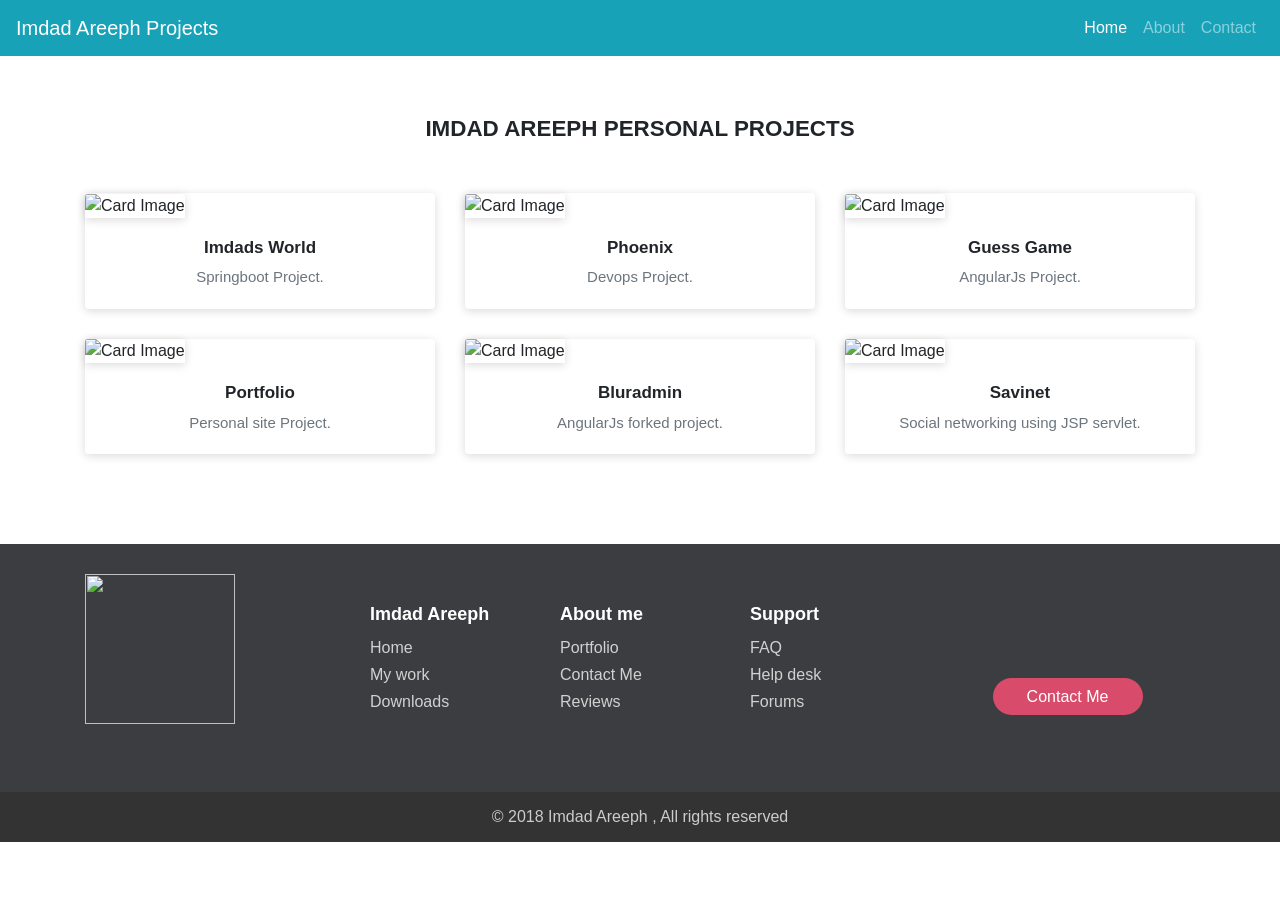
==== index.html @ 91db256e "analytics" ====
<!DOCTYPE html>
<html>
<head>
	<!-- Global site tag (gtag.js) - Google Analytics -->
<script async src="https://www.googletagmanager.com/gtag/js?id=UA-118280263-1"></script>
<script>
  window.dataLayer = window.dataLayer || [];
  function gtag(){dataLayer.push(arguments);}
  gtag('js', new Date());

  gtag('config', 'UA-118280263-1');
</script>

	<meta charset="utf-8">
    <meta http-equiv="X-UA-Compatible" content="IE=edge">
    <meta name="viewport" content="width=device-width, initial-scale=1">
    <title>Imdad's Projects</title>
	<link rel="stylesheet" href="https://stackpath.bootstrapcdn.com/bootstrap/4.1.0/css/bootstrap.min.css">
	<link rel="stylesheet" href="css/baguetteBox.min.css" />

		<link rel="stylesheet" href="css/projects.css">
		<link rel="stylesheet" href="css/Footer-with-button-logo.css">

</head>
<body>
	<nav class="navbar navbar-expand-lg bg-info navbar-dark">
	  <button class="navbar-toggler" type="button" data-toggle="collapse" data-target="#navbarTogglerDemo03" aria-controls="navbarTogglerDemo03" aria-expanded="false" aria-label="Toggle navigation">
	    <span class="navbar-toggler-icon"></span>
	  </button>
	  <a class="navbar-brand" href="#">Imdad Areeph Projects</a>

		<div class="navbar-collapse collapse" id="navbarTogglerDemo03" style="">
	    <ul class="navbar-nav mr-auto mt-2 mt-lg-0">
	      <li class="nav-item active">
	      </li>
	    </ul>
	    <form class="form-inline my-2 my-lg-0">
	    <ul class="navbar-nav mr-auto mt-2 mt-lg-0">
	      <li class="nav-item active">
	        <a class="nav-link" href="/">Home <span class="sr-only">(current)</span></a>
	      </li>
	      <li class="nav-item">
	        <a class="nav-link" href="http://www.imdadareeph.com/#about">About</a>
	      </li>
	      <li class="nav-item">
	        <a class="nav-link" href="http://www.imdadareeph.com//#contact">Contact</a>
	      </li>
	    </ul></form>
	  </div>
	</nav>
	<!--NAVBAR-END-->
   <section class="gallery-block cards-gallery">
	    <div class="container">
	        <div class="heading">
	          <h2>Imdad Areeph Personal Projects</h2>
	        </div>
	        <div class="row">
	            <div class="col-md-6 col-lg-4">
	                <div class="card border-0 transform-on-hover">
	                	<a class="lightbox" href="http://www.imdadareeph.com/images/project-1.jpg">
	                		<img src="http://www.imdadareeph.com/images/project-1.jpg" alt="Card Image" class="card-img-top">
	                	</a>
	                    <div class="card-body">
	                        <h6><a href="#">Imdads World</a></h6>
	                        <p class="text-muted card-text">Springboot Project.</p>
	                    </div>
	                </div>
	            </div>
	            <div class="col-md-6 col-lg-4">
	                <div class="card border-0 transform-on-hover">
						<a class="lightbox" href="http://www.imdadareeph.com/images/project-2.jpg">
		                	<img src="http://www.imdadareeph.com/images/project-2.jpg" alt="Card Image" class="card-img-top">
		                </a>
	                    <div class="card-body">
	                        <h6><a href="#">Phoenix</a></h6>
	                        <p class="text-muted card-text">Devops Project.</p>
	                    </div>
	                </div>
	            </div>
	            <div class="col-md-6 col-lg-4">
	                <div class="card border-0 transform-on-hover">
	                	<a class="lightbox" href="http://www.imdadareeph.com/images/project-3.jpg">
	                		<img src="http://www.imdadareeph.com/images/project-3.jpg" alt="Card Image" class="card-img-top">
	                	</a>
	                    <div class="card-body">
	                        <h6><a href="#">Guess Game</a></h6>
	                        <p class="text-muted card-text">AngularJs Project.</p>
	                    </div>
	                </div>
	            </div>
	            <div class="col-md-6 col-lg-4">
	                <div class="card border-0 transform-on-hover">
	                	<a class="lightbox" href="http://www.imdadareeph.com/images/project-4.jpg">
	                		<img src="http://www.imdadareeph.com/images/project-4.jpg" alt="Card Image" class="card-img-top">
	                	</a>
	                    <div class="card-body">
	                        <h6><a href="#">Portfolio</a></h6>
	                        <p class="text-muted card-text">Personal site Project.</p>
	                    </div>
	                </div>
	            </div>
	            <div class="col-md-6 col-lg-4">
	                <div class="card border-0 transform-on-hover">
	                	<a class="lightbox" href="http://www.imdadareeph.com/images/graphic-design-1.jpg">
	                		<img src="http://www.imdadareeph.com/images/graphic-design-1.jpg" alt="Card Image" class="card-img-top">
	                	</a>
	                    <div class="card-body">
	                        <h6><a href="#">Bluradmin</a></h6>
	                        <p class="text-muted card-text">AngularJs forked project.</p>
	                    </div>
	                </div>
	            </div>
	            <div class="col-md-6 col-lg-4">
	                <div class="card border-0 transform-on-hover">
	                	<a class="lightbox" href="http://www.imdadareeph.com/images/graphic-design-2.jpg">
	                		<img src="http://www.imdadareeph.com/images/graphic-design-2.jpg" alt="Card Image" class="card-img-top">
	                	</a>
	                    <div class="card-body">
	                        <h6><a href="#">Savinet</a></h6>
	                        <p class="text-muted card-text">Social networking using JSP servlet.</p>
	                    </div>
	                </div>
	            </div>
	        </div>
	    </div>
    </section>
		<footer id="myFooter">
		    <div class="container">
		        <div class="row">
		            <div class="col-sm-3">
		                <h2 class="logo"><a href="/"> <img src="http://i66.tinypic.com/x6mp6p.jpg" width="150px" height="150px"></img> </a></h2>
		            </div>
		            <div class="col-sm-2">
		                <h5>Imdad Areeph</h5>
		                <ul>
		                    <li><a href="/">Home</a></li>
		                    <li><a href="#">My work</a></li>
		                    <li><a href="#">Downloads</a></li>
		                </ul>
		            </div>
		            <div class="col-sm-2">
		                <h5>About me</h5>
		                <ul>
		                    <li><a href="#">Portfolio</a></li>
		                    <li><a href="#">Contact Me</a></li>
		                    <li><a href="#">Reviews</a></li>
		                </ul>
		            </div>
		            <div class="col-sm-2">
		                <h5>Support</h5>
		                <ul>
		                    <li><a href="#">FAQ</a></li>
		                    <li><a href="#">Help desk</a></li>
		                    <li><a href="#">Forums</a></li>
		                </ul>
		            </div>
		            <div class="col-sm-3">
		                <div class="social-networks">
		                    <a href="https://twitter.com/imdadareeph" class="twitter"><i class="fa fa-twitter"></i></a>
		                    <a href="https://www.facebook.com/imdadareeph" class="facebook"><i class="fa fa-facebook"></i></a>
		                    <a href="https://github.com/imdadareeph" class="google"><i class="fa fa-github"></i></a>
		                </div>
		                <button type="button" class="btn btn-default">Contact Me</button>
		            </div>
		        </div>
		    </div>
		    <div class="footer-copyright">
		        <p>© 2018 Imdad Areeph , All rights reserved </p>
		    </div>
		</footer>
    <script src="js/baguetteBox.min.js"></script>
		<script src="https://code.jquery.com/jquery-3.3.1.slim.min.js"></script>
    <script src="https://cdnjs.cloudflare.com/ajax/libs/popper.js/1.14.0/umd/popper.min.js" ></script>
    <script src="https://stackpath.bootstrapcdn.com/bootstrap/4.1.0/js/bootstrap.min.js"></script>
		<script>
        baguetteBox.run('.cards-gallery', { animation: 'slideIn'});
    </script>
</body>
</html>
---- css/baguetteBox.min.css ----
/*!
 * baguetteBox.js
 * @author  feimosi
 * @version 1.10.0
 * @url https://github.com/feimosi/baguetteBox.js
 */#baguetteBox-overlay{display:none;opacity:0;position:fixed;overflow:hidden;top:0;left:0;width:100%;height:100%;z-index:1000000;background-color:#222;background-color:rgba(0,0,0,.8);-webkit-transition:opacity .5s ease;transition:opacity .5s ease}#baguetteBox-overlay.visible{opacity:1}#baguetteBox-overlay .full-image{display:inline-block;position:relative;width:100%;height:100%;text-align:center}#baguetteBox-overlay .full-image figure{display:inline;margin:0;height:100%}#baguetteBox-overlay .full-image img{display:inline-block;width:auto;height:auto;max-height:100%;max-width:100%;vertical-align:middle;-webkit-box-shadow:0 0 8px rgba(0,0,0,.6);-moz-box-shadow:0 0 8px rgba(0,0,0,.6);box-shadow:0 0 8px rgba(0,0,0,.6)}#baguetteBox-overlay .full-image figcaption{display:block;position:absolute;bottom:0;width:100%;text-align:center;line-height:1.8;white-space:normal;color:#ccc;background-color:#000;background-color:rgba(0,0,0,.6);font-family:sans-serif}#baguetteBox-overlay .full-image:before{content:"";display:inline-block;height:50%;width:1px;margin-right:-1px}#baguetteBox-slider{position:absolute;left:0;top:0;height:100%;width:100%;white-space:nowrap;-webkit-transition:left .4s ease,-webkit-transform .4s ease;transition:left .4s ease,-webkit-transform .4s ease;transition:left .4s ease,transform .4s ease;transition:left .4s ease,transform .4s ease,-webkit-transform .4s ease,-moz-transform .4s ease}#baguetteBox-slider.bounce-from-right{-webkit-animation:bounceFromRight .4s ease-out;animation:bounceFromRight .4s ease-out}#baguetteBox-slider.bounce-from-left{-webkit-animation:bounceFromLeft .4s ease-out;animation:bounceFromLeft .4s ease-out}@-webkit-keyframes bounceFromRight{0%,100%{margin-left:0}50%{margin-left:-30px}}@keyframes bounceFromRight{0%,100%{margin-left:0}50%{margin-left:-30px}}@-webkit-keyframes bounceFromLeft{0%,100%{margin-left:0}50%{margin-left:30px}}@keyframes bounceFromLeft{0%,100%{margin-left:0}50%{margin-left:30px}}.baguetteBox-button#next-button,.baguetteBox-button#previous-button{top:50%;top:calc(50% - 30px);width:44px;height:60px}.baguetteBox-button{position:absolute;cursor:pointer;outline:0;padding:0;margin:0;border:0;-moz-border-radius:15%;border-radius:15%;background-color:#323232;background-color:rgba(50,50,50,.5);color:#ddd;font:1.6em sans-serif;-webkit-transition:background-color .4s ease;transition:background-color .4s ease}.baguetteBox-button:focus,.baguetteBox-button:hover{background-color:rgba(50,50,50,.9)}.baguetteBox-button#next-button{right:2%}.baguetteBox-button#previous-button{left:2%}.baguetteBox-button#close-button{top:20px;right:2%;right:calc(2% + 6px);width:30px;height:30px}.baguetteBox-button svg{position:absolute;left:0;top:0}.baguetteBox-spinner{width:40px;height:40px;display:inline-block;position:absolute;top:50%;left:50%;margin-top:-20px;margin-left:-20px}.baguetteBox-double-bounce1,.baguetteBox-double-bounce2{width:100%;height:100%;-moz-border-radius:50%;border-radius:50%;background-color:#fff;opacity:.6;position:absolute;top:0;left:0;-webkit-animation:bounce 2s infinite ease-in-out;animation:bounce 2s infinite ease-in-out}.baguetteBox-double-bounce2{-webkit-animation-delay:-1s;animation-delay:-1s}@-webkit-keyframes bounce{0%,100%{-webkit-transform:scale(0);transform:scale(0)}50%{-webkit-transform:scale(1);transform:scale(1)}}@keyframes bounce{0%,100%{-webkit-transform:scale(0);-moz-transform:scale(0);transform:scale(0)}50%{-webkit-transform:scale(1);-moz-transform:scale(1);transform:scale(1)}}
---- css/projects.css ----
.gallery-block{
	padding-bottom: 60px;
	padding-top: 60px;
}

.gallery-block .heading{
    margin-bottom: 50px;
    text-align: center;
}

.gallery-block .heading h2{
    font-weight: bold;
    font-size: 1.4rem;
    text-transform: uppercase;
}

.gallery-block.cards-gallery h6 {
  font-size: 17px;
  font-weight: bold; 
}

.gallery-block.cards-gallery .card{
  transition: 0.4s ease; 
}

.gallery-block.cards-gallery .card img {
  box-shadow: 0px 2px 10px rgba(0, 0, 0, 0.15); 
}

.gallery-block.cards-gallery .card-body {
  text-align: center; 
}

.gallery-block.cards-gallery .card-body p {
  font-size: 15px; 
}

.gallery-block.cards-gallery a {
  color: #212529; 
}

.gallery-block.cards-gallery a:hover {
  text-decoration: none; 
}

.gallery-block.cards-gallery .card {
  margin-bottom: 30px; 
  box-shadow: 0px 2px 10px rgba(0, 0, 0, 0.15);
}

@media (min-width: 576px) {

	.gallery-block .transform-on-hover:hover {
	    transform: translateY(-10px) scale(1.02);
	    box-shadow: 0px 10px 10px rgba(0, 0, 0, 0.15) !important; 
	}
}
---- css/Footer-with-button-logo.css ----
#myFooter {
    background-color: #3c3d41;
    color: white;
    padding-top: 30px;
}

#myFooter .footer-copyright {
    background-color: #333333;
    padding-top: 3px;
    padding-bottom: 3px;
    text-align: center;
}

#myFooter .row {
    margin-bottom: 60px;
}

#myFooter .navbar-brand {
    margin-top: 45px;
    height: 65px;
}

#myFooter .footer-copyright p {
    margin: 10px;
    color: #ccc;
}

#myFooter ul {
    list-style-type: none;
    padding-left: 0;
    line-height: 1.7;
}

#myFooter h5 {
    font-size: 18px;
    color: white;
    font-weight: bold;
    margin-top: 30px;
}

#myFooter h2 a{
    font-size: 50px;
    text-align: center;
    color: #fff;
}

#myFooter a {
    color: #d2d1d1;
    text-decoration: none;
}

#myFooter a:hover,
#myFooter a:focus {
    text-decoration: none;
    color: white;
}

#myFooter .social-networks {
    text-align: center;
    padding-top: 30px;
    padding-bottom: 16px;
}

#myFooter .social-networks a {
    font-size: 32px;
    color: #f9f9f9;
    padding: 10px;
    transition: 0.2s;
}

#myFooter .social-networks a:hover {
    text-decoration: none;
}

#myFooter .facebook:hover {
    color: #0077e2;
}

#myFooter .google:hover {
    color: #ef1a1a;
}

#myFooter .twitter:hover {
    color: #00aced;
}

#myFooter .btn {
    color: white;
    background-color: #d84b6b;
    border-radius: 20px;
    border: none;
    width: 150px;
    display: block;
    margin: 0 auto;
    margin-top: 10px;
    line-height: 25px;
}

@media screen and (max-width: 767px) {
    #myFooter {
        text-align: center;
    }
}



#myFooter{
   flex: 0 0 auto;
   -webkit-flex: 0 0 auto;
}
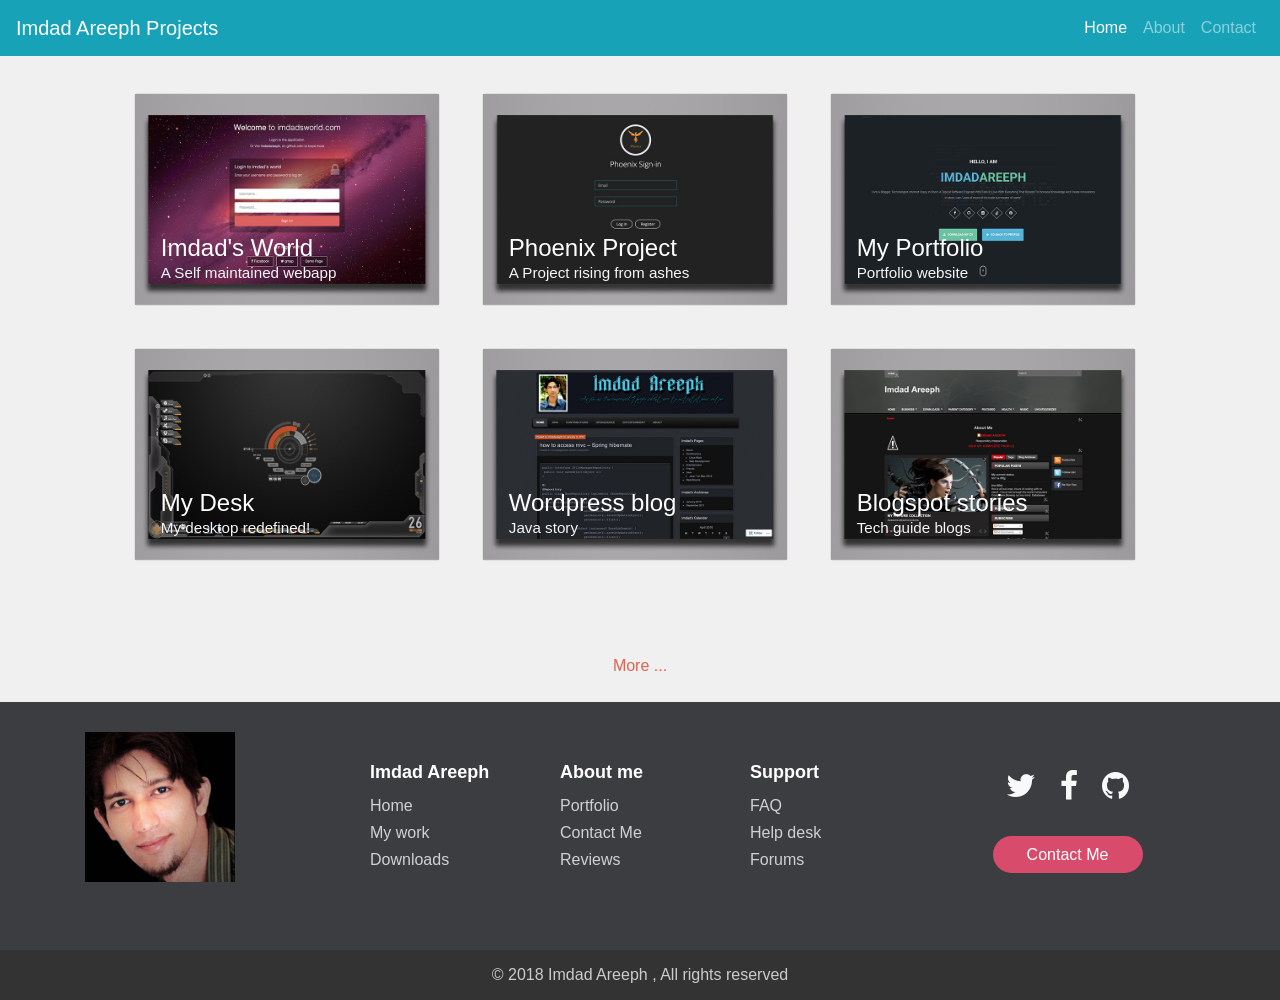
==== commit d5dd28c6: "new design" ====
--- a/index.html
+++ b/index.html
@@ -1,33 +1,44 @@
 <!DOCTYPE html>
-<html>
+<html lang="en" class="no-js">
+
 <head>
-	<!-- Global site tag (gtag.js) - Google Analytics -->
-<script async src="https://www.googletagmanager.com/gtag/js?id=UA-118280263-1"></script>
-<script>
-  window.dataLayer = window.dataLayer || [];
-  function gtag(){dataLayer.push(arguments);}
-  gtag('js', new Date());
-
-  gtag('config', 'UA-118280263-1');
-</script>
-
-	<meta charset="utf-8">
-    <meta http-equiv="X-UA-Compatible" content="IE=edge">
-    <meta name="viewport" content="width=device-width, initial-scale=1">
-    <title>Imdad's Projects</title>
-	<link rel="stylesheet" href="https://stackpath.bootstrapcdn.com/bootstrap/4.1.0/css/bootstrap.min.css">
-	<link rel="stylesheet" href="css/baguetteBox.min.css" />
-
-		<link rel="stylesheet" href="css/projects.css">
-		<link rel="stylesheet" href="css/Footer-with-button-logo.css">
-
+	<meta charset="UTF-8" />
+	<meta http-equiv="X-UA-Compatible" content="IE=edge">
+	<meta name="viewport" content="width=device-width, initial-scale=1">
+	<title>Imdad's Portfolio</title>
+	<meta name="description" content="Imdads portfolio" />
+	<meta name="keywords" content="Imdads portfolio" />
+	<meta name="author" content="Imdad Areeph" />
+	<link rel="shortcut icon" href="favicon.ico">
+
+	<link rel="stylesheet" href="assets/css/bootstrap.min.css">
+	<link rel="stylesheet" href="assets/css/baguetteBox.min.css" />
+	<link rel="stylesheet" href="assets/css/projects.css">
+	<link rel="stylesheet" href="assets/css/Footer-with-button-logo.css">
+
+	<link rel="stylesheet" type="text/css" href="assets/css/normalize.css" />
+	<link rel="stylesheet" type="text/css" href="assets/fonts/font-awesome-4.3.0/css/font-awesome.min.css" />
+	<link rel="stylesheet" type="text/css" href="assets/css/demo.css" />
+	<link rel="stylesheet" type="text/css" href="assets/css/card.css" />
+	<link rel="stylesheet" type="text/css" href="assets/css/pattern.css" />
+	<!--[if IE]>
+	  <script src="http://html5shiv.googlecode.com/svn/trunk/html5.js"></script>
+	<![endif]-->
+	<script>
+	if (navigator.userAgent.toLowerCase().indexOf('firefox') > -1) {
+		var root = document.getElementsByTagName('html')[0];
+		root.setAttribute('class', 'ff');
+	};
+	</script>
 </head>
-<body>
-	<nav class="navbar navbar-expand-lg bg-info navbar-dark">
+<body class="demo-1">
+
+	<!--NAVBAR-START-->
+	<nav class="navbar navbar-expand-lg bg-info navbar-dark sticky-top"> <!-- style="background-color: #333333 !important;" -->
 	  <button class="navbar-toggler" type="button" data-toggle="collapse" data-target="#navbarTogglerDemo03" aria-controls="navbarTogglerDemo03" aria-expanded="false" aria-label="Toggle navigation">
 	    <span class="navbar-toggler-icon"></span>
 	  </button>
-	  <a class="navbar-brand" href="#">Imdad Areeph Projects</a>
+	  <a class="navbar-brand" href="/">Imdad Areeph Projects</a>
 
 		<div class="navbar-collapse collapse" id="navbarTogglerDemo03" style="">
 	    <ul class="navbar-nav mr-auto mt-2 mt-lg-0">
@@ -37,7 +48,7 @@
 	    <form class="form-inline my-2 my-lg-0">
 	    <ul class="navbar-nav mr-auto mt-2 mt-lg-0">
 	      <li class="nav-item active">
-	        <a class="nav-link" href="/">Home <span class="sr-only">(current)</span></a>
+	        <a class="nav-link" href="http://www.imdadareeph.com/">Home <span class="sr-only">(current)</span></a>
 	      </li>
 	      <li class="nav-item">
 	        <a class="nav-link" href="http://www.imdadareeph.com/#about">About</a>
@@ -49,131 +60,277 @@
 	  </div>
 	</nav>
 	<!--NAVBAR-END-->
-   <section class="gallery-block cards-gallery">
-	    <div class="container">
-	        <div class="heading">
-	          <h2>Imdad Areeph Personal Projects</h2>
-	        </div>
-	        <div class="row">
-	            <div class="col-md-6 col-lg-4">
-	                <div class="card border-0 transform-on-hover">
-	                	<a class="lightbox" href="http://www.imdadareeph.com/images/project-1.jpg">
-	                		<img src="http://www.imdadareeph.com/images/project-1.jpg" alt="Card Image" class="card-img-top">
-	                	</a>
-	                    <div class="card-body">
-	                        <h6><a href="#">Imdads World</a></h6>
-	                        <p class="text-muted card-text">Springboot Project.</p>
-	                    </div>
-	                </div>
-	            </div>
-	            <div class="col-md-6 col-lg-4">
-	                <div class="card border-0 transform-on-hover">
-						<a class="lightbox" href="http://www.imdadareeph.com/images/project-2.jpg">
-		                	<img src="http://www.imdadareeph.com/images/project-2.jpg" alt="Card Image" class="card-img-top">
-		                </a>
-	                    <div class="card-body">
-	                        <h6><a href="#">Phoenix</a></h6>
-	                        <p class="text-muted card-text">Devops Project.</p>
-	                    </div>
-	                </div>
-	            </div>
-	            <div class="col-md-6 col-lg-4">
-	                <div class="card border-0 transform-on-hover">
-	                	<a class="lightbox" href="http://www.imdadareeph.com/images/project-3.jpg">
-	                		<img src="http://www.imdadareeph.com/images/project-3.jpg" alt="Card Image" class="card-img-top">
-	                	</a>
-	                    <div class="card-body">
-	                        <h6><a href="#">Guess Game</a></h6>
-	                        <p class="text-muted card-text">AngularJs Project.</p>
-	                    </div>
-	                </div>
-	            </div>
-	            <div class="col-md-6 col-lg-4">
-	                <div class="card border-0 transform-on-hover">
-	                	<a class="lightbox" href="http://www.imdadareeph.com/images/project-4.jpg">
-	                		<img src="http://www.imdadareeph.com/images/project-4.jpg" alt="Card Image" class="card-img-top">
-	                	</a>
-	                    <div class="card-body">
-	                        <h6><a href="#">Portfolio</a></h6>
-	                        <p class="text-muted card-text">Personal site Project.</p>
-	                    </div>
-	                </div>
-	            </div>
-	            <div class="col-md-6 col-lg-4">
-	                <div class="card border-0 transform-on-hover">
-	                	<a class="lightbox" href="http://www.imdadareeph.com/images/graphic-design-1.jpg">
-	                		<img src="http://www.imdadareeph.com/images/graphic-design-1.jpg" alt="Card Image" class="card-img-top">
-	                	</a>
-	                    <div class="card-body">
-	                        <h6><a href="#">Bluradmin</a></h6>
-	                        <p class="text-muted card-text">AngularJs forked project.</p>
-	                    </div>
-	                </div>
-	            </div>
-	            <div class="col-md-6 col-lg-4">
-	                <div class="card border-0 transform-on-hover">
-	                	<a class="lightbox" href="http://www.imdadareeph.com/images/graphic-design-2.jpg">
-	                		<img src="http://www.imdadareeph.com/images/graphic-design-2.jpg" alt="Card Image" class="card-img-top">
-	                	</a>
-	                    <div class="card-body">
-	                        <h6><a href="#">Savinet</a></h6>
-	                        <p class="text-muted card-text">Social networking using JSP servlet.</p>
-	                    </div>
-	                </div>
-	            </div>
-	        </div>
-	    </div>
-    </section>
-		<footer id="myFooter">
-		    <div class="container">
-		        <div class="row">
-		            <div class="col-sm-3">
-		                <h2 class="logo"><a href="/"> <img src="http://i66.tinypic.com/x6mp6p.jpg" width="150px" height="150px"></img> </a></h2>
-		            </div>
-		            <div class="col-sm-2">
-		                <h5>Imdad Areeph</h5>
-		                <ul>
-		                    <li><a href="/">Home</a></li>
-		                    <li><a href="#">My work</a></li>
-		                    <li><a href="#">Downloads</a></li>
-		                </ul>
-		            </div>
-		            <div class="col-sm-2">
-		                <h5>About me</h5>
-		                <ul>
-		                    <li><a href="#">Portfolio</a></li>
-		                    <li><a href="#">Contact Me</a></li>
-		                    <li><a href="#">Reviews</a></li>
-		                </ul>
-		            </div>
-		            <div class="col-sm-2">
-		                <h5>Support</h5>
-		                <ul>
-		                    <li><a href="#">FAQ</a></li>
-		                    <li><a href="#">Help desk</a></li>
-		                    <li><a href="#">Forums</a></li>
-		                </ul>
-		            </div>
-		            <div class="col-sm-3">
-		                <div class="social-networks">
-		                    <a href="https://twitter.com/imdadareeph" class="twitter"><i class="fa fa-twitter"></i></a>
-		                    <a href="https://www.facebook.com/imdadareeph" class="facebook"><i class="fa fa-facebook"></i></a>
-		                    <a href="https://github.com/imdadareeph" class="google"><i class="fa fa-github"></i></a>
-		                </div>
-		                <button type="button" class="btn btn-default">Contact Me</button>
-		            </div>
-		        </div>
-		    </div>
-		    <div class="footer-copyright">
-		        <p>© 2018 Imdad Areeph , All rights reserved </p>
-		    </div>
-		</footer>
-    <script src="js/baguetteBox.min.js"></script>
-		<script src="https://code.jquery.com/jquery-3.3.1.slim.min.js"></script>
-    <script src="https://cdnjs.cloudflare.com/ajax/libs/popper.js/1.14.0/umd/popper.min.js" ></script>
-    <script src="https://stackpath.bootstrapcdn.com/bootstrap/4.1.0/js/bootstrap.min.js"></script>
-		<script>
-        baguetteBox.run('.cards-gallery', { animation: 'slideIn'});
-    </script>
+
+	<div class="container">
+		<div class="content">
+			<!-- trianglify pattern container -->
+			<div class="pattern pattern--hidden"></div>
+			<!-- cards -->
+			<div class="wrapper">
+				<div class="card">
+					<div class="card__container card__container--closed">
+						<svg class="card__image" xmlns="http://www.w3.org/2000/svg" xmlns:xlink="http://www.w3.org/1999/xlink" viewBox="0 0 1920 500" preserveAspectRatio="xMidYMid slice">
+							<defs>
+								<clipPath id="clipPath1">
+									<!-- r = 992 = hyp = Math.sqrt(960*960+250*250) -->
+									<circle class="clip" cx="960" cy="250" r="992"></circle>
+								</clipPath>
+							</defs>
+							<image clip-path="url(#clipPath1)" width="1920" height="500" xlink:href="assets/img/a1.jpg"></image>
+						</svg>
+						<div class="card__content">
+							<i class="card__btn-close fa fa-times"></i>
+							<div class="card__caption">
+								<h2 class="card__title">Imdad's World</h2>
+								<p class="card__subtitle">A Self maintained webapp</p>
+							</div>
+							<div class="card__copy">
+								<div class="meta">
+									<img class="meta__avatar" src="assets/img/authors/1.png" alt="author01" />
+									<span class="meta__author">Imdad Areeph</span>
+									<span class="meta__date">04/28/2018</span>
+								</div>
+								<p>I Am A Blogger, Technologist, Internet Crazy; In Short, A Typical Software Engineer Who Falls In Love With Everything That Relates To Increase Knowledge And Create Innovations In short, I am "Jack of most of the trade but master of some".</p>
+								<p>I am Skilled in Java J2EE Spring JSF Hibernate JPA Docker Springboot Node Html Css AngularJS Oracle Mysql Unix etc.</p>
+								<p>I have been working as a java web application developer since. I have a love of clean, elegant styling, and I have lots of experience in the production of Spring,JSF,JPA based applications.</p>
+								<p>An opportunity to work and upgrade oneself, as well as being involved in an organization that believes in gaining a competitive edge and giving back to the community. I'm presently expanding my solid experience in Java with microservices web application development. </p>
+								<p>I focus on using my interpersonal skills to build good user experience and create a strong interest in my employers.</p>
+								<p>I hope to develop skills in motion design and my knowledge of the Web, and become an honest asset to the business. As an individual, I'm self-confident you’ll find me creative, funny and naturally passionate. I’m a forward thinker, which others may find inspiring when working as a team.</p>
+							</div>
+						</div>
+					</div>
+				</div>
+				<div class="card">
+					<div class="card__container card__container--closed">
+						<svg class="card__image" xmlns="http://www.w3.org/2000/svg" xmlns:xlink="http://www.w3.org/1999/xlink" viewBox="0 0 1920 500" preserveAspectRatio="xMidYMid slice">
+							<defs>
+								<clipPath id="clipPath2">
+									<!-- r = 992 = hyp = Math.sqrt(960*960+250*250) -->
+									<circle class="clip" cx="960" cy="250" r="992"></circle>
+								</clipPath>
+							</defs>
+							<image clip-path="url(#clipPath2)" width="1920" height="500" xlink:href="assets/img/b1.jpg"></image>
+						</svg>
+						<div class="card__content">
+							<i class="card__btn-close fa fa-times"></i>
+							<div class="card__caption">
+								<h2 class="card__title">Phoenix Project</h2>
+								<p class="card__subtitle">A Project rising from ashes</p>
+							</div>
+							<div class="card__copy">
+								<div class="meta">
+									<img class="meta__avatar" src="assets/img/authors/2.png" alt="author02" />
+									<span class="meta__author">Imdad Areeph</span>
+									<span class="meta__date">04/22/2018</span>
+								</div>
+								<p>I Am A Blogger, Technologist, Internet Crazy; In Short, A Typical Software Engineer Who Falls In Love With Everything That Relates To Increase Knowledge And Create Innovations In short, I am "Jack of most of the trade but master of some".</p>
+								<p>I am Skilled in Java J2EE Spring JSF Hibernate JPA Docker Springboot Node Html Css AngularJS Oracle Mysql Unix etc.</p>
+								<p>I have been working as a java web application developer since. I have a love of clean, elegant styling, and I have lots of experience in the production of Spring,JSF,JPA based applications.</p>
+								<p>An opportunity to work and upgrade oneself, as well as being involved in an organization that believes in gaining a competitive edge and giving back to the community. I'm presently expanding my solid experience in Java with microservices web application development. </p>
+								<p>I focus on using my interpersonal skills to build good user experience and create a strong interest in my employers.</p>
+								<p>I hope to develop skills in motion design and my knowledge of the Web, and become an honest asset to the business. As an individual, I'm self-confident you’ll find me creative, funny and naturally passionate. I’m a forward thinker, which others may find inspiring when working as a team.</p>
+							</div>
+						</div>
+					</div>
+				</div>
+				<div class="card">
+					<div class="card__container card__container--closed">
+						<svg class="card__image" xmlns="http://www.w3.org/2000/svg" xmlns:xlink="http://www.w3.org/1999/xlink" viewBox="0 0 1920 500" preserveAspectRatio="xMidYMid slice">
+							<defs>
+								<clipPath id="clipPath3">
+									<!-- r = 992 = hyp = Math.sqrt(960*960+250*250) -->
+									<circle class="clip" cx="960" cy="250" r="992"></circle>
+								</clipPath>
+							</defs>
+							<image clip-path="url(#clipPath3)" width="1920" height="500" xlink:href="assets/img/c1.jpg"></image>
+						</svg>
+						<div class="card__content">
+							<i class="card__btn-close fa fa-times"></i>
+							<div class="card__caption">
+								<h2 class="card__title">My Portfolio</h2>
+								<p class="card__subtitle">Portfolio website</p>
+							</div>
+							<div class="card__copy">
+								<div class="meta">
+									<img class="meta__avatar" src="assets/img/authors/3.png" alt="author03" />
+									<span class="meta__author">Imdad Areeph</span>
+									<span class="meta__date">03/12/2018</span>
+								</div>
+								<p>I Am A Blogger, Technologist, Internet Crazy; In Short, A Typical Software Engineer Who Falls In Love With Everything That Relates To Increase Knowledge And Create Innovations In short, I am "Jack of most of the trade but master of some".</p>
+								<p>I am Skilled in Java J2EE Spring JSF Hibernate JPA Docker Springboot Node Html Css AngularJS Oracle Mysql Unix etc.</p>
+								<p>I have been working as a java web application developer since. I have a love of clean, elegant styling, and I have lots of experience in the production of Spring,JSF,JPA based applications.</p>
+								<p>An opportunity to work and upgrade oneself, as well as being involved in an organization that believes in gaining a competitive edge and giving back to the community. I'm presently expanding my solid experience in Java with microservices web application development. </p>
+								<p>I focus on using my interpersonal skills to build good user experience and create a strong interest in my employers.</p>
+								<p>I hope to develop skills in motion design and my knowledge of the Web, and become an honest asset to the business. As an individual, I'm self-confident you’ll find me creative, funny and naturally passionate. I’m a forward thinker, which others may find inspiring when working as a team.</p>
+							</div>
+						</div>
+					</div>
+				</div>
+				<div class="card">
+					<div class="card__container card__container--closed">
+						<svg class="card__image" xmlns="http://www.w3.org/2000/svg" xmlns:xlink="http://www.w3.org/1999/xlink" viewBox="0 0 1920 500" preserveAspectRatio="xMidYMid slice">
+							<defs>
+								<clipPath id="clipPath4">
+									<!-- r = 992 = hyp = Math.sqrt(960*960+250*250) -->
+									<circle class="clip" cx="960" cy="250" r="992"></circle>
+								</clipPath>
+							</defs>
+							<image clip-path="url(#clipPath4)" width="1920" height="500" xlink:href="assets/img/d1.jpg"></image>
+						</svg>
+						<div class="card__content">
+							<i class="card__btn-close fa fa-times"></i>
+							<div class="card__caption">
+								<h2 class="card__title">My Desk</h2>
+								<p class="card__subtitle">My desktop redefined!</p>
+							</div>
+							<div class="card__copy">
+								<div class="meta">
+									<img class="meta__avatar" src="assets/img/authors/4.png" alt="author04" />
+									<span class="meta__author">Imdad Areeph</span>
+									<span class="meta__date">02/14/2018</span>
+								</div>
+								<p>I Am A Blogger, Technologist, Internet Crazy; In Short, A Typical Software Engineer Who Falls In Love With Everything That Relates To Increase Knowledge And Create Innovations In short, I am "Jack of most of the trade but master of some".</p>
+								<p>I am Skilled in Java J2EE Spring JSF Hibernate JPA Docker Springboot Node Html Css AngularJS Oracle Mysql Unix etc.</p>
+								<p>I have been working as a java web application developer since. I have a love of clean, elegant styling, and I have lots of experience in the production of Spring,JSF,JPA based applications.</p>
+								<p>An opportunity to work and upgrade oneself, as well as being involved in an organization that believes in gaining a competitive edge and giving back to the community. I'm presently expanding my solid experience in Java with microservices web application development. </p>
+								<p>I focus on using my interpersonal skills to build good user experience and create a strong interest in my employers.</p>
+								<p>I hope to develop skills in motion design and my knowledge of the Web, and become an honest asset to the business. As an individual, I'm self-confident you’ll find me creative, funny and naturally passionate. I’m a forward thinker, which others may find inspiring when working as a team.</p>
+							</div>
+						</div>
+					</div>
+				</div>
+				<div class="card">
+					<div class="card__container card__container--closed">
+						<svg class="card__image" xmlns="http://www.w3.org/2000/svg" xmlns:xlink="http://www.w3.org/1999/xlink" viewBox="0 0 1920 500" preserveAspectRatio="xMidYMid slice">
+							<defs>
+								<clipPath id="clipPath5">
+									<!-- r = 992 = hyp = Math.sqrt(960*960+250*250) -->
+									<circle class="clip" cx="960" cy="250" r="992"></circle>
+								</clipPath>
+							</defs>
+							<image clip-path="url(#clipPath5)" width="1920" height="500" xlink:href="assets/img/e1.jpg"></image>
+						</svg>
+						<div class="card__content">
+							<i class="card__btn-close fa fa-times"></i>
+							<div class="card__caption">
+								<h2 class="card__title">Wordpress blog</h2>
+								<p class="card__subtitle">Java story</p>
+							</div>
+							<div class="card__copy">
+								<div class="meta">
+									<img class="meta__avatar" src="assets/img/authors/5.png" alt="author05" />
+									<span class="meta__author">Imdad Areeph</span>
+									<span class="meta__date">01/11/2018</span>
+								</div>
+								<p>I Am A Blogger, Technologist, Internet Crazy; In Short, A Typical Software Engineer Who Falls In Love With Everything That Relates To Increase Knowledge And Create Innovations In short, I am "Jack of most of the trade but master of some".</p>
+								<p>I am Skilled in Java J2EE Spring JSF Hibernate JPA Docker Springboot Node Html Css AngularJS Oracle Mysql Unix etc.</p>
+								<p>I have been working as a java web application developer since. I have a love of clean, elegant styling, and I have lots of experience in the production of Spring,JSF,JPA based applications.</p>
+								<p>An opportunity to work and upgrade oneself, as well as being involved in an organization that believes in gaining a competitive edge and giving back to the community. I'm presently expanding my solid experience in Java with microservices web application development. </p>
+								<p>I focus on using my interpersonal skills to build good user experience and create a strong interest in my employers.</p>
+								<p>I hope to develop skills in motion design and my knowledge of the Web, and become an honest asset to the business. As an individual, I'm self-confident you’ll find me creative, funny and naturally passionate. I’m a forward thinker, which others may find inspiring when working as a team.</p>
+							</div>
+						</div>
+					</div>
+				</div>
+				<div class="card">
+					<div class="card__container card__container--closed">
+						<svg class="card__image" xmlns="http://www.w3.org/2000/svg" xmlns:xlink="http://www.w3.org/1999/xlink" viewBox="0 0 1920 500" preserveAspectRatio="xMidYMid slice">
+							<defs>
+								<clipPath id="clipPath6">
+									<!-- r = 992 = hyp = Math.sqrt(960*960+250*250) -->
+									<circle class="clip" cx="960" cy="250" r="992"></circle>
+								</clipPath>
+							</defs>
+							<image clip-path="url(#clipPath6)" width="1920" height="500" xlink:href="assets/img/f1.jpg"></image>
+						</svg>
+						<div class="card__content">
+							<i class="card__btn-close fa fa-times"></i>
+							<div class="card__caption">
+								<h2 class="card__title">Blogspot stories</h2>
+								<p class="card__subtitle">Tech guide blogs</p>
+							</div>
+							<div class="card__copy">
+								<div class="meta">
+									<img class="meta__avatar" src="assets/img/authors/6.png" alt="author06" />
+									<span class="meta__author">Imdad Areeph</span>
+									<span class="meta__date">06/10/2017</span>
+								</div>
+								<p>I Am A Blogger, Technologist, Internet Crazy; In Short, A Typical Software Engineer Who Falls In Love With Everything That Relates To Increase Knowledge And Create Innovations In short, I am "Jack of most of the trade but master of some".</p>
+								<p>I am Skilled in Java J2EE Spring JSF Hibernate JPA Docker Springboot Node Html Css AngularJS Oracle Mysql Unix etc.</p>
+								<p>I have been working as a java web application developer since. I have a love of clean, elegant styling, and I have lots of experience in the production of Spring,JSF,JPA based applications.</p>
+								<p>An opportunity to work and upgrade oneself, as well as being involved in an organization that believes in gaining a competitive edge and giving back to the community. I'm presently expanding my solid experience in Java with microservices web application development. </p>
+								<p>I focus on using my interpersonal skills to build good user experience and create a strong interest in my employers.</p>
+								<p>I hope to develop skills in motion design and my knowledge of the Web, and become an honest asset to the business. As an individual, I'm self-confident you’ll find me creative, funny and naturally passionate. I’m a forward thinker, which others may find inspiring when working as a team.
+								</p>
+							</div>
+						</div>
+					</div>
+				</div>
+			</div>
+			<!-- /cards -->
+		</div><!-- /content -->
+		<!-- Related demos -->
+		<div class="wrapper">
+    	<p class="text-center"><a class="nav-link" href="/others.html">More ...</a></p>
+    </div>
+	</div>
+	<!-- /container -->
+	<footer id="myFooter">
+			<div class="container">
+					<div class="row">
+							<div class="col-sm-3">
+									<h2 class="logo"><a href="/"> <img src="assets/img/imdad.jpg" width="150px" height="150px"></img> </a></h2>
+							</div>
+							<div class="col-sm-2">
+									<h5>Imdad Areeph</h5>
+									<ul>
+											<li><a href="/">Home</a></li>
+											<li><a href="#">My work</a></li>
+											<li><a href="#">Downloads</a></li>
+									</ul>
+							</div>
+							<div class="col-sm-2">
+									<h5>About me</h5>
+									<ul>
+											<li><a href="#">Portfolio</a></li>
+											<li><a href="#">Contact Me</a></li>
+											<li><a href="#">Reviews</a></li>
+									</ul>
+							</div>
+							<div class="col-sm-2">
+									<h5>Support</h5>
+									<ul>
+											<li><a href="#">FAQ</a></li>
+											<li><a href="#">Help desk</a></li>
+											<li><a href="#">Forums</a></li>
+									</ul>
+							</div>
+							<div class="col-sm-3">
+									<div class="social-networks">
+											<a href="https://twitter.com/imdadareeph" class="twitter"><i class="fa fa-twitter"></i></a>
+											<a href="https://www.facebook.com/imdadareeph" class="facebook"><i class="fa fa-facebook"></i></a>
+											<a href="https://github.com/imdadareeph" class="google"><i class="fa fa-github"></i></a>
+									</div>
+									<button type="button" class="btn btn-default">Contact Me</button>
+							</div>
+					</div>
+			</div>
+			<div class="footer-copyright">
+					<p>© 2018 Imdad Areeph , All rights reserved </p>
+			</div>
+	</footer>
+	<!-- JS -->
+	<script src="assets/js/jquery-3.3.1.slim.min.js"></script>
+	<script src="assets/js/popper.min.js" ></script>
+	<script src="assets/js/bootstrap.min.js"></script>
+
+	<script src="assets/js/vendors/trianglify.min.js"></script>
+	<script src="assets/js/vendors/TweenMax.min.js"></script>
+	<script src="assets/js/vendors/ScrollToPlugin.min.js"></script>
+	<script src="assets/js/vendors/cash.min.js"></script>
+	<script src="assets/js/Card-circle.js"></script>
+	<script src="assets/js/demo.js"></script>
+
 </body>
+
 </html>
--- a/assets/css/baguetteBox.min.css
+++ b/assets/css/baguetteBox.min.css
@@ -0,0 +1,6 @@
+/*!
+ * baguetteBox.js
+ * @author  feimosi
+ * @version 1.10.0
+ * @url https://github.com/feimosi/baguetteBox.js
+ */#baguetteBox-overlay{display:none;opacity:0;position:fixed;overflow:hidden;top:0;left:0;width:100%;height:100%;z-index:1000000;background-color:#222;background-color:rgba(0,0,0,.8);-webkit-transition:opacity .5s ease;transition:opacity .5s ease}#baguetteBox-overlay.visible{opacity:1}#baguetteBox-overlay .full-image{display:inline-block;position:relative;width:100%;height:100%;text-align:center}#baguetteBox-overlay .full-image figure{display:inline;margin:0;height:100%}#baguetteBox-overlay .full-image img{display:inline-block;width:auto;height:auto;max-height:100%;max-width:100%;vertical-align:middle;-webkit-box-shadow:0 0 8px rgba(0,0,0,.6);-moz-box-shadow:0 0 8px rgba(0,0,0,.6);box-shadow:0 0 8px rgba(0,0,0,.6)}#baguetteBox-overlay .full-image figcaption{display:block;position:absolute;bottom:0;width:100%;text-align:center;line-height:1.8;white-space:normal;color:#ccc;background-color:#000;background-color:rgba(0,0,0,.6);font-family:sans-serif}#baguetteBox-overlay .full-image:before{content:"";display:inline-block;height:50%;width:1px;margin-right:-1px}#baguetteBox-slider{position:absolute;left:0;top:0;height:100%;width:100%;white-space:nowrap;-webkit-transition:left .4s ease,-webkit-transform .4s ease;transition:left .4s ease,-webkit-transform .4s ease;transition:left .4s ease,transform .4s ease;transition:left .4s ease,transform .4s ease,-webkit-transform .4s ease,-moz-transform .4s ease}#baguetteBox-slider.bounce-from-right{-webkit-animation:bounceFromRight .4s ease-out;animation:bounceFromRight .4s ease-out}#baguetteBox-slider.bounce-from-left{-webkit-animation:bounceFromLeft .4s ease-out;animation:bounceFromLeft .4s ease-out}@-webkit-keyframes bounceFromRight{0%,100%{margin-left:0}50%{margin-left:-30px}}@keyframes bounceFromRight{0%,100%{margin-left:0}50%{margin-left:-30px}}@-webkit-keyframes bounceFromLeft{0%,100%{margin-left:0}50%{margin-left:30px}}@keyframes bounceFromLeft{0%,100%{margin-left:0}50%{margin-left:30px}}.baguetteBox-button#next-button,.baguetteBox-button#previous-button{top:50%;top:calc(50% - 30px);width:44px;height:60px}.baguetteBox-button{position:absolute;cursor:pointer;outline:0;padding:0;margin:0;border:0;-moz-border-radius:15%;border-radius:15%;background-color:#323232;background-color:rgba(50,50,50,.5);color:#ddd;font:1.6em sans-serif;-webkit-transition:background-color .4s ease;transition:background-color .4s ease}.baguetteBox-button:focus,.baguetteBox-button:hover{background-color:rgba(50,50,50,.9)}.baguetteBox-button#next-button{right:2%}.baguetteBox-button#previous-button{left:2%}.baguetteBox-button#close-button{top:20px;right:2%;right:calc(2% + 6px);width:30px;height:30px}.baguetteBox-button svg{position:absolute;left:0;top:0}.baguetteBox-spinner{width:40px;height:40px;display:inline-block;position:absolute;top:50%;left:50%;margin-top:-20px;margin-left:-20px}.baguetteBox-double-bounce1,.baguetteBox-double-bounce2{width:100%;height:100%;-moz-border-radius:50%;border-radius:50%;background-color:#fff;opacity:.6;position:absolute;top:0;left:0;-webkit-animation:bounce 2s infinite ease-in-out;animation:bounce 2s infinite ease-in-out}.baguetteBox-double-bounce2{-webkit-animation-delay:-1s;animation-delay:-1s}@-webkit-keyframes bounce{0%,100%{-webkit-transform:scale(0);transform:scale(0)}50%{-webkit-transform:scale(1);transform:scale(1)}}@keyframes bounce{0%,100%{-webkit-transform:scale(0);-moz-transform:scale(0);transform:scale(0)}50%{-webkit-transform:scale(1);-moz-transform:scale(1);transform:scale(1)}}
--- a/assets/css/projects.css
+++ b/assets/css/projects.css
@@ -0,0 +1,57 @@
+.gallery-block{
+	padding-bottom: 60px;
+	padding-top: 60px;
+}
+
+.gallery-block .heading{
+    margin-bottom: 50px;
+    text-align: center;
+}
+
+.gallery-block .heading h2{
+    font-weight: bold;
+    font-size: 1.4rem;
+    text-transform: uppercase;
+}
+
+.gallery-block.cards-gallery h6 {
+  font-size: 17px;
+  font-weight: bold; 
+}
+
+.gallery-block.cards-gallery .card{
+  transition: 0.4s ease; 
+}
+
+.gallery-block.cards-gallery .card img {
+  box-shadow: 0px 2px 10px rgba(0, 0, 0, 0.15); 
+}
+
+.gallery-block.cards-gallery .card-body {
+  text-align: center; 
+}
+
+.gallery-block.cards-gallery .card-body p {
+  font-size: 15px; 
+}
+
+.gallery-block.cards-gallery a {
+  color: #212529; 
+}
+
+.gallery-block.cards-gallery a:hover {
+  text-decoration: none; 
+}
+
+.gallery-block.cards-gallery .card {
+  margin-bottom: 30px; 
+  box-shadow: 0px 2px 10px rgba(0, 0, 0, 0.15);
+}
+
+@media (min-width: 576px) {
+
+	.gallery-block .transform-on-hover:hover {
+	    transform: translateY(-10px) scale(1.02);
+	    box-shadow: 0px 10px 10px rgba(0, 0, 0, 0.15) !important; 
+	}
+}
--- a/assets/css/Footer-with-button-logo.css
+++ b/assets/css/Footer-with-button-logo.css
@@ -0,0 +1,115 @@
+#myFooter {
+    background-color: #3c3d41;
+    color: white;
+    padding-top: 30px;
+
+    position: relative;
+    width: 100%;
+    z-index: -999;
+    bottom:0;
+}
+
+#myFooter .footer-copyright {
+    background-color: #333333;
+    padding-top: 3px;
+    padding-bottom: 3px;
+    text-align: center;
+}
+
+#myFooter .row {
+    margin-bottom: 60px;
+}
+
+#myFooter .navbar-brand {
+    margin-top: 45px;
+    height: 65px;
+}
+
+#myFooter .footer-copyright p {
+    margin: 10px;
+    color: #ccc;
+}
+
+#myFooter ul {
+    list-style-type: none;
+    padding-left: 0;
+    line-height: 1.7;
+}
+
+#myFooter h5 {
+    font-size: 18px;
+    color: white;
+    font-weight: bold;
+    margin-top: 30px;
+}
+
+#myFooter h2 a{
+    font-size: 50px;
+    text-align: center;
+    color: #fff;
+}
+
+#myFooter a {
+    color: #d2d1d1;
+    text-decoration: none;
+}
+
+#myFooter a:hover,
+#myFooter a:focus {
+    text-decoration: none;
+    color: white;
+}
+
+#myFooter .social-networks {
+    text-align: center;
+    padding-top: 30px;
+    padding-bottom: 16px;
+}
+
+#myFooter .social-networks a {
+    font-size: 32px;
+    color: #f9f9f9;
+    padding: 10px;
+    transition: 0.2s;
+}
+
+#myFooter .social-networks a:hover {
+    text-decoration: none;
+}
+
+#myFooter .facebook:hover {
+    color: #0077e2;
+}
+
+#myFooter .google:hover {
+    color: #ef1a1a;
+}
+
+#myFooter .twitter:hover {
+    color: #00aced;
+}
+
+#myFooter .btn {
+    color: white;
+    background-color: #d84b6b;
+    border-radius: 20px;
+    border: none;
+    width: 150px;
+    display: block;
+    margin: 0 auto;
+    margin-top: 10px;
+    line-height: 25px;
+}
+
+@media screen and (max-width: 767px) {
+    #myFooter {
+        text-align: center;
+    }
+}
+
+
+
+#myFooter{
+   flex: 0 0 auto;
+   -webkit-flex: 0 0 auto;
+}
--- a/assets/css/demo.css
+++ b/assets/css/demo.css
@@ -0,0 +1,238 @@
+@font-face {
+	font-family: 'codropsicons';
+	font-weight: normal;
+	font-style: normal;
+	src: url('../fonts/codropsicons/codropsicons.eot');
+	src: url('../fonts/codropsicons/codropsicons.eot?#iefix') format('embedded-opentype'), url('../fonts/codropsicons/codropsicons.woff') format('woff'), url('../fonts/codropsicons/codropsicons.ttf') format('truetype'), url('../fonts/codropsicons/codropsicons.svg#codropsicons') format('svg');
+}
+
+*,
+*:after,
+*:before {
+	-webkit-box-sizing: border-box;
+	box-sizing: border-box;
+}
+
+.clearfix:before,
+.clearfix:after {
+	content: '';
+	display: table;
+}
+
+.clearfix:after {
+	clear: both;
+}
+
+body {
+	font-family: Avenir, 'Helvetica Neue', 'Lato', 'Segoe UI', Helvetica, Arial, sans-serif;
+	line-height: 1.5;
+	color: #3b393d;
+	background: #f0f0f0;
+	background-size: cover;
+	-webkit-font-smoothing: antialiased;
+	-moz-osx-font-smoothing: grayscale;
+	overflow: hidden;
+	overflow-y: scroll;
+}
+
+body.body--hidden {
+	overflow: hidden;
+}
+
+body.body--hidden .codrops-header,
+body.body--hidden .content--related {
+	opacity: 0;
+}
+
+.codrops-header,
+.content--related {
+	-webkit-transition: opacity 300ms ease-in-out;
+	transition: opacity 300ms ease-in-out;
+}
+
+a {
+	text-decoration: none;
+	color: #de6551;
+	outline: none;
+}
+
+a:hover,
+a:focus {
+	color: #3b393d;
+}
+
+.demo-2 a {
+	color: #7cc576;
+}
+
+.demo-3 {
+	background: #1b1b1b;
+}
+
+.demo-4 {
+	background: #acaad1;
+}
+
+.demo-4 a {
+	color: #6448a0;
+}
+
+.demo-4 .codrops-header h1 span {
+	color: #4f4c4c;
+}
+
+.hidden {
+	position: absolute;
+	overflow: hidden;
+	width: 0;
+	height: 0;
+	pointer-events: none;
+}
+/* Header */
+
+.codrops-header {
+	padding: 2em 1em;
+	text-align: center;
+}
+
+.codrops-header h1 {
+	font-size: 2.25em;
+	font-weight: 400;
+	line-height: 1.2;
+	margin: .5em 0 0;
+}
+
+.codrops-header h1 span {
+	font-size: .45em;
+	display: block;
+	padding: .5em 0 1em;
+	color: #999;
+}
+/* Top Navigation Style */
+
+.codrops-links {
+	position: relative;
+	display: inline-block;
+	text-align: center;
+	white-space: nowrap;
+}
+
+.codrops-links::after {
+	content: '';
+	position: absolute;
+	top: 0;
+	left: 50%;
+	width: 2px;
+	height: 100%;
+	margin-left: -1px;
+	background: #ddd;
+	-webkit-transform: rotate3d(0, 0, 1, 22.5deg);
+	transform: rotate3d(0, 0, 1, 22.5deg);
+}
+
+.codrops-icon {
+	display: inline-block;
+	width: 1.5em;
+	margin: .5em;
+	padding: 0em 0;
+	text-decoration: none;
+}
+
+.codrops-icon span {
+	display: none;
+}
+
+.codrops-icon:before {
+	font-family: 'codropsicons';
+	font-weight: normal;
+	font-style: normal;
+	font-variant: normal;
+	line-height: 1;
+	margin: 0 5px;
+	text-transform: none;
+	-webkit-font-smoothing: antialiased;
+
+	speak: none;
+}
+
+.codrops-icon--drop:before {
+	content: '\e001';
+}
+
+.codrops-icon--prev:before {
+	content: '\e004';
+}
+/* Demo links */
+
+.codrops-demos {
+	margin: 2em 0 0;
+}
+
+.codrops-demos a {
+	display: inline-block;
+	margin: 0 .5em;
+}
+
+.codrops-demos a.current-demo {
+	font-weight: bold;
+	color: #3b393d;
+}
+/* Content */
+
+.content {
+	padding: 1em 0 4em;
+}
+/* Related demos */
+
+.content--related {
+	font-weight: bold;
+	text-align: center;
+}
+
+.media-item {
+	display: inline-block;
+	padding: 1em;
+	vertical-align: top;
+	-webkit-transition: color .3s;
+	transition: color .3s;
+}
+
+.media-item__img {
+	max-width: 100%;
+	opacity: .3;
+	-webkit-transition: opacity .3s;
+	transition: opacity .3s;
+}
+
+.media-item:hover .media-item__img,
+.media-item:focus .media-item__img {
+	opacity: 1;
+}
+
+.media-item__title {
+	font-size: 1em;
+	margin: 0;
+	padding: .5em;
+}
+
+/* cards wrapper and close btn */
+
+.wrapper {
+	overflow: auto;
+	width: 95%;
+	max-width: 1366px;
+	margin: 0 auto;
+}
+
+@media screen and (max-width: 50em) {
+	.codrops-header {
+		padding: 3em 10% 4em;
+	}
+}
+
+@media screen and (max-width: 40em) {
+	.codrops-header h1 {
+		font-size: 2.4em;
+		line-height: 1.2;
+	}
+}
--- a/assets/css/card.css
+++ b/assets/css/card.css
@@ -0,0 +1,197 @@
+/* CARD */
+
+/*.card__caption:hover, .card__caption:focus  {
+    background: #141413c9;
+    width: 100%;
+    position: absolute;
+    left: 0;
+}*/
+
+.card {
+	position: relative;
+	float: left;
+	width: 29%;
+	height: 0;
+	margin: 2%;
+	padding-bottom: 20%;
+}
+
+.card__container {
+	position: fixed;
+	top: 0;
+	left: 0;
+	overflow-x: hidden;
+	overflow-y: auto;
+	width: 100%;
+	height: 100%;
+	-webkit-transform: translate3d(0, 0, 0);
+	/* prevents flicker */
+	margin-top: 56px;
+
+	-webkit-overflow-scrolling: touch;
+}
+
+.card__container--closed {
+	position: absolute;
+	overflow: hidden;
+	top: -56px;
+}
+
+.card__image {
+	position: relative;
+	left: 50%;
+	display: block;
+	height: 100%;
+	max-height: 500px;
+	-webkit-transform: translateX(-50%);
+	-ms-transform: translateX(-50%);
+	transform: translateX(-50%);
+}
+
+.card__container--closed .card__image {
+	cursor: pointer;
+}
+
+.card__content {
+	position: relative;
+	width: 100%;
+	height: auto;
+	margin: 0 auto;
+	padding: 30px 40px 22px;
+	color: #888;
+	background: #fff;
+}
+
+.card__container--closed .card__content {
+	margin-top: 0;
+	padding: 5px 16px;
+	pointer-events: none;
+	background: transparent;
+}
+
+.card__caption {
+	font-size: 2em;
+	max-width: 900px;
+	margin: 0 auto;
+	padding: 35px 30px 0px;
+}
+
+.card__container--closed .card__caption {
+	font-size: 1em;
+	max-width: none;
+	padding: 30px 10px;
+	-webkit-transform: translateY(-100%);
+	-ms-transform: translateY(-100%);
+	transform: translateY(-100%);
+}
+
+.card__title {
+	font-size: 1.5em;
+	line-height: 1;
+	margin: 5px 0 0 0;
+	color: #3b393d;
+}
+
+.card__container--closed .card__title {
+	color: #fff;
+}
+
+.card__subtitle {
+	font-size: .95em;
+	line-height: 1;
+	margin: 5px 0 0;
+	color: #777778;
+}
+
+.card__container--closed .card__subtitle {
+	color: #f5f5f5;
+}
+
+.card__copy {
+	font-size: 1.25em;
+	max-width: 900px;
+	margin: 0 auto;
+	padding: 25px 30px 100px;
+	color: #3b393d;
+}
+
+.card__copy p:first-of-type {
+	font-size: 1.5em;
+	padding: 0 0 1em 0;
+}
+
+.card__btn-close {
+	font-size: 18px;
+	position: absolute;
+	top: 0;
+	right: 0;
+	padding: 36px;
+	cursor: pointer;
+}
+
+.card__container--closed .card__btn-close {
+	display: none;
+}
+
+.meta {
+	font-size: .85em;
+	display: -webkit-flex;
+	display: flex;
+	padding: 0 0 35px 0;
+
+	-webkit-align-items: center;
+	align-items: center;
+}
+
+.card__container--closed .meta {
+	visibility: hidden;
+}
+
+.meta__avatar {
+	border-radius: 50%;
+}
+
+.meta__author {
+	font-weight: bold;
+	padding: 0 15px;
+}
+
+.meta__date {
+	margin: 0 0 0 auto;
+}
+
+@media only screen and (max-width: 980px) {
+	.card {
+		width: 46%;
+		padding-bottom: 32.2%;
+	}
+	.card__image {
+		max-height: 275px; /*360px*/
+	}
+	.card__content {
+		margin-bottom: 0;
+		padding-right: 20px;
+		padding-left: 20px;
+	}
+}
+
+@media only screen and (max-width: 580px) {
+	.card {
+		width: 96%;
+		padding-bottom: 67.2%;
+	}
+}
+
+@media only screen and (max-width: 400px) {
+	.card__caption {
+		font-size: 1.25em;
+		padding: 35px 0px 0px;
+	}
+	.meta {
+		padding: 0 0 25px 0;
+	}
+	.card__copy {
+		font-size: 90%;
+		padding: 25px 0px 100px;
+	}
+}
--- a/assets/css/pattern.css
+++ b/assets/css/pattern.css
@@ -0,0 +1,46 @@
+/* PATTERN */
+
+.pattern {
+	position: fixed;
+	z-index: -1;
+	top: 0;
+	left: 0;
+	width: 100%;
+	height: 100%;
+}
+
+.pattern--hidden {
+	visibility: hidden;
+	opacity: 0;
+}
+
+.pattern--hidden .polygon {
+	transition-duration: 0ms;
+}
+
+.pattern svg {
+	width: 100%;
+	height: 100%;
+}
+
+.polygon {
+	transition: -webkit-transform 300ms ease-in-out, opacity 300ms ease-in-out;
+	transition: transform 300ms ease-in-out, opacity 300ms ease-in-out;
+	-webkit-transform: scale(1);
+	transform: scale(1);
+	-webkit-transform-origin: center bottom;
+	transform-origin: center bottom;
+	fill: transparent;
+}
+
+.polygon--hidden {
+	opacity: 0;
+	-webkit-transform: scale(0);
+	transform: scale(0);
+}
+/* disable scale on firefox */
+
+.ff .polygon {
+	-webkit-transform: scale(1)!important;
+	transform: scale(1)!important;
+}
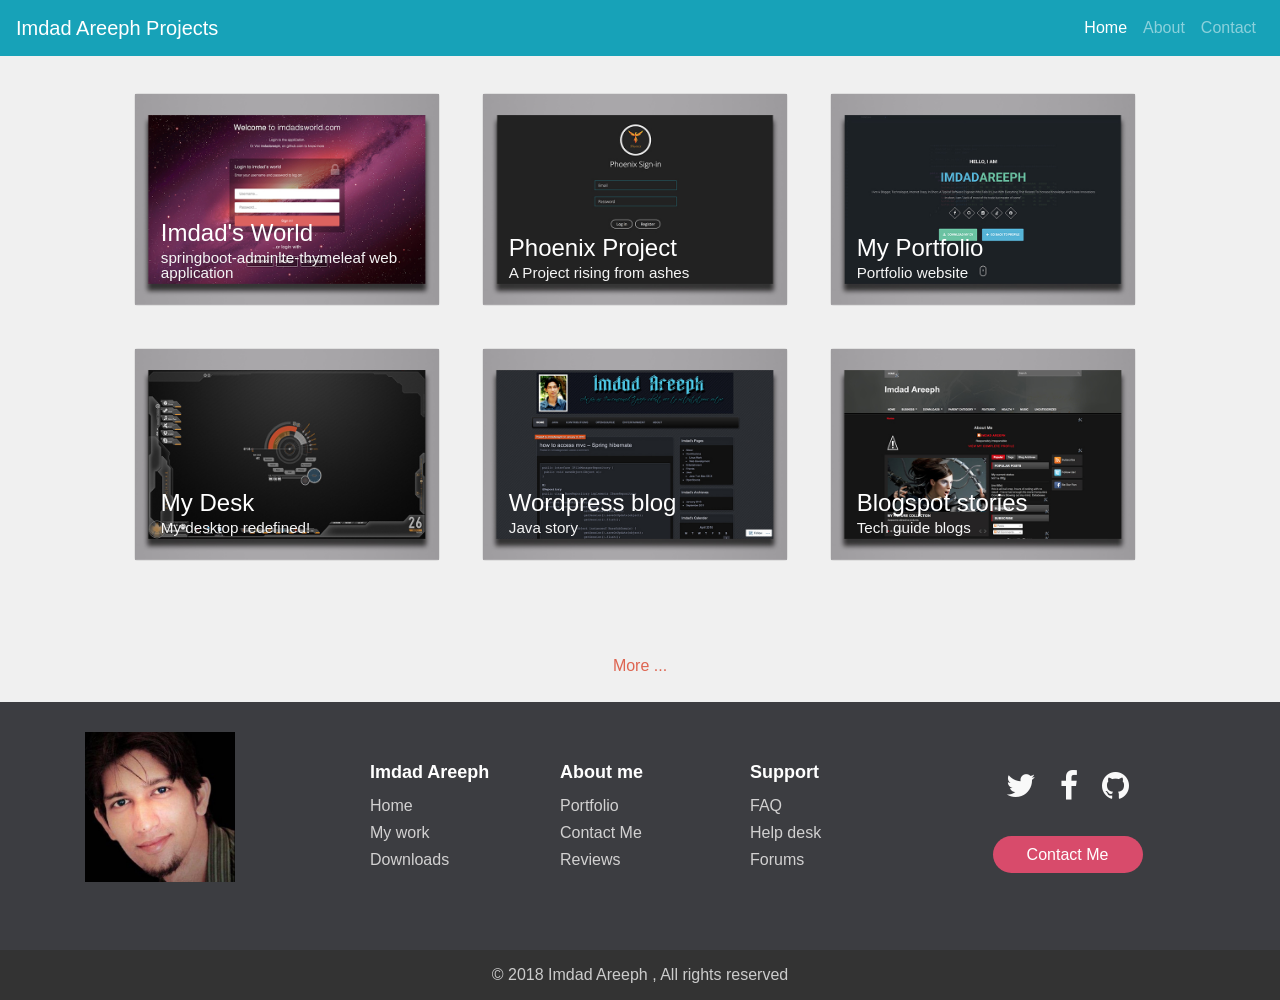
==== commit 6a50e37a: "new design" ====
--- a/index.html
+++ b/index.html
@@ -82,19 +82,27 @@
 							<i class="card__btn-close fa fa-times"></i>
 							<div class="card__caption">
 								<h2 class="card__title">Imdad's World</h2>
-								<p class="card__subtitle">A Self maintained webapp</p>
+								<p class="card__subtitle">springboot-adminlte-thymeleaf web application</p>
 							</div>
 							<div class="card__copy">
 								<div class="meta">
 									<img class="meta__avatar" src="assets/img/authors/1.png" alt="author01" />
 									<span class="meta__author">Imdad Areeph</span>
+									<a class="fa fa-git-square" href="https://github.com/imdadareeph/springbootadmin/archive/master.zip" >Download</a></p>
 									<span class="meta__date">04/28/2018</span>
 								</div>
-								<p>I Am A Blogger, Technologist, Internet Crazy; In Short, A Typical Software Engineer Who Falls In Love With Everything That Relates To Increase Knowledge And Create Innovations In short, I am "Jack of most of the trade but master of some".</p>
-								<p>I am Skilled in Java J2EE Spring JSF Hibernate JPA Docker Springboot Node Html Css AngularJS Oracle Mysql Unix etc.</p>
-								<p>I have been working as a java web application developer since. I have a love of clean, elegant styling, and I have lots of experience in the production of Spring,JSF,JPA based applications.</p>
-								<p>An opportunity to work and upgrade oneself, as well as being involved in an organization that believes in gaining a competitive edge and giving back to the community. I'm presently expanding my solid experience in Java with microservices web application development. </p>
-								<p>I focus on using my interpersonal skills to build good user experience and create a strong interest in my employers.</p>
+								<p>This is a SpringBoot AdminLTE broiler plate templated with theymeleaf along with Spring Security.</p>
+								<!--p>
+									<a class="fa fa-git-square" href="https://github.com/imdadareeph/springbootadmin/archive/master.zip">Download on GitHub</a>
+								</p -->
+								<p class="code-stmnt">To run the application simply type below commands in terminal from the root of the folder</p>
+								<pre>mvn spring-boot:run </pre>
+								<p>
+									<a href="https://github.com/imdadareeph/springbootadmin"><img style="position: relative;top: 161px;left: 0;border: 0;margin-top: -150px;" src="assets/img/projects/forkme1.png" alt="Fork me on GitHub"></a>
+									<img class="card-img shadow-lg shadow-sm" src="assets/img/projects/1.png" alt="springboot" />
+								</p>
+								<p>I am Skilled in Java J2EE Spring JSF Hibernate JPA Docker Springboot Node Html Css AngularJS Oracle Mysql Unix etc.</p>
+								<p>I have been working as a java web application developer since. I have a love of clean, elegant styling, and I have lots of experience in the production of Spring,JSF,JPA based applications.</p>
 								<p>I hope to develop skills in motion design and my knowledge of the Web, and become an honest asset to the business. As an individual, I'm self-confident you’ll find me creative, funny and naturally passionate. I’m a forward thinker, which others may find inspiring when working as a team.</p>
 							</div>
 						</div>
--- a/assets/css/projects.css
+++ b/assets/css/projects.css
@@ -16,35 +16,35 @@
 
 .gallery-block.cards-gallery h6 {
   font-size: 17px;
-  font-weight: bold; 
+  font-weight: bold;
 }
 
 .gallery-block.cards-gallery .card{
-  transition: 0.4s ease; 
+  transition: 0.4s ease;
 }
 
 .gallery-block.cards-gallery .card img {
-  box-shadow: 0px 2px 10px rgba(0, 0, 0, 0.15); 
+  box-shadow: 0px 2px 10px rgba(0, 0, 0, 0.15);
 }
 
 .gallery-block.cards-gallery .card-body {
-  text-align: center; 
+  text-align: center;
 }
 
 .gallery-block.cards-gallery .card-body p {
-  font-size: 15px; 
+  font-size: 15px;
 }
 
 .gallery-block.cards-gallery a {
-  color: #212529; 
+  color: #212529;
 }
 
 .gallery-block.cards-gallery a:hover {
-  text-decoration: none; 
+  text-decoration: none;
 }
 
 .gallery-block.cards-gallery .card {
-  margin-bottom: 30px; 
+  margin-bottom: 30px;
   box-shadow: 0px 2px 10px rgba(0, 0, 0, 0.15);
 }
 
@@ -52,6 +52,25 @@
 
 	.gallery-block .transform-on-hover:hover {
 	    transform: translateY(-10px) scale(1.02);
-	    box-shadow: 0px 10px 10px rgba(0, 0, 0, 0.15) !important; 
+	    box-shadow: 0px 10px 10px rgba(0, 0, 0, 0.15) !important;
 	}
-}+}
+
+.code-stmnt{
+	color: #f19a2d;
+}
+
+
+pre:before {
+    content: "$ ";
+    color: #999;
+}
+
+pre {
+    background-color: #222;
+    color: white;
+    padding: 10px;
+    -webkit-border-radius: 5px;
+    -moz-border-radius: 5px;
+    border-radius: 5px;
+}
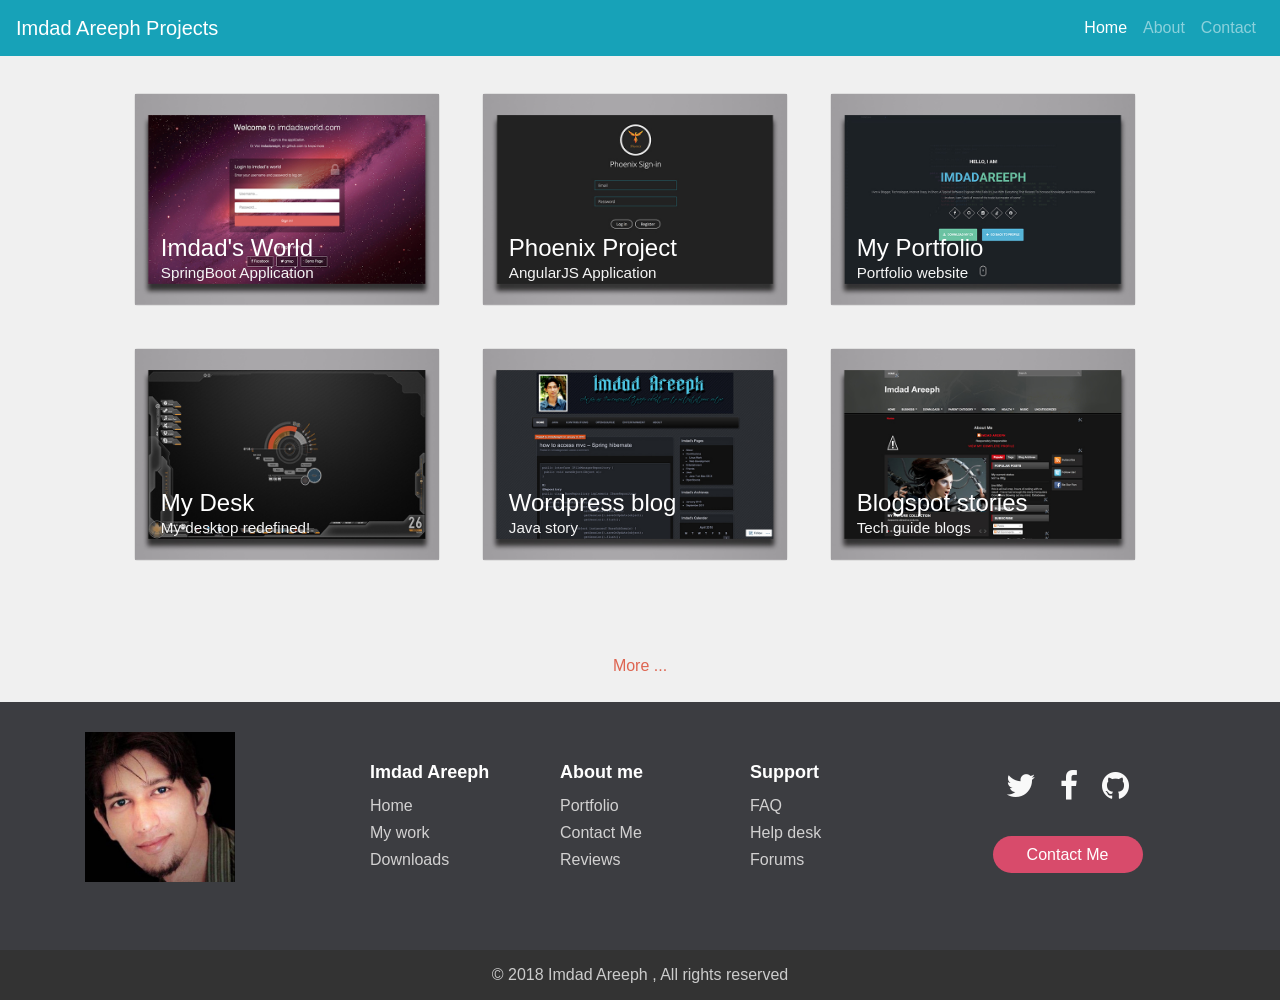
==== commit 2c4c2aa6: "phonix project added" ====
--- a/index.html
+++ b/index.html
@@ -82,7 +82,7 @@
 							<i class="card__btn-close fa fa-times"></i>
 							<div class="card__caption">
 								<h2 class="card__title">Imdad's World</h2>
-								<p class="card__subtitle">springboot-adminlte-thymeleaf web application</p>
+								<p class="card__subtitle">SpringBoot Application</p>
 							</div>
 							<div class="card__copy">
 								<div class="meta">
@@ -95,6 +95,9 @@
 								<!--p>
 									<a class="fa fa-git-square" href="https://github.com/imdadareeph/springbootadmin/archive/master.zip">Download on GitHub</a>
 								</p -->
+								<p>
+									Springboot-adminlte-thymeleaf web application
+								</p>
 								<p class="code-stmnt">To run the application simply type below commands in terminal from the root of the folder</p>
 								<pre>mvn spring-boot:run </pre>
 								<p>
@@ -123,20 +126,103 @@
 							<i class="card__btn-close fa fa-times"></i>
 							<div class="card__caption">
 								<h2 class="card__title">Phoenix Project</h2>
-								<p class="card__subtitle">A Project rising from ashes</p>
-							</div>
-							<div class="card__copy">
-								<div class="meta">
-									<img class="meta__avatar" src="assets/img/authors/2.png" alt="author02" />
-									<span class="meta__author">Imdad Areeph</span>
-									<span class="meta__date">04/22/2018</span>
-								</div>
-								<p>I Am A Blogger, Technologist, Internet Crazy; In Short, A Typical Software Engineer Who Falls In Love With Everything That Relates To Increase Knowledge And Create Innovations In short, I am "Jack of most of the trade but master of some".</p>
-								<p>I am Skilled in Java J2EE Spring JSF Hibernate JPA Docker Springboot Node Html Css AngularJS Oracle Mysql Unix etc.</p>
-								<p>I have been working as a java web application developer since. I have a love of clean, elegant styling, and I have lots of experience in the production of Spring,JSF,JPA based applications.</p>
-								<p>An opportunity to work and upgrade oneself, as well as being involved in an organization that believes in gaining a competitive edge and giving back to the community. I'm presently expanding my solid experience in Java with microservices web application development. </p>
-								<p>I focus on using my interpersonal skills to build good user experience and create a strong interest in my employers.</p>
-								<p>I hope to develop skills in motion design and my knowledge of the Web, and become an honest asset to the business. As an individual, I'm self-confident you’ll find me creative, funny and naturally passionate. I’m a forward thinker, which others may find inspiring when working as a team.</p>
+								<p class="card__subtitle">AngularJS Application</p>
+							</div>
+							<div class="card__copy">
+								<div class="meta">
+									<img class="meta__avatar" src="assets/img/authors/1.png" alt="author01" />
+									<span class="meta__author">Imdad Areeph</span>
+									<a class="fa fa-git-square" href="https://github.com/imdadareeph/phoenixui/archive/master.zip" >Download</a></p>
+									<span class="meta__date">04/28/2018</span>
+								</div>
+								<p>This is a Angular JS broiler plate templated with Bootstrap 4.</p>
+								<!--p>
+									<a class="fa fa-git-square" href="https://github.com/imdadareeph/springbootadmin/archive/master.zip">Download on GitHub</a>
+								</p -->
+								<p>
+									A Project rising from ashes of Angular JS
+								</p>
+								<p class="code-stmnt">To run the application simply type below commands in terminal from the root of the folder</p>
+								<pre>npm install</pre>
+								<pre>npm start</pre>
+								<p>
+									<a href="https://github.com/imdadareeph/phoenixui"><img style="position: relative;top: 161px;left: 0;border: 0;margin-top: -150px;" src="assets/img/projects/forkme1.png" alt="Fork me on GitHub"></a>
+									<img class="card-img shadow-lg shadow-sm" src="assets/img/projects/2.png" alt="angularjs" />
+								</p>
+								<p>
+									<h1> <a href="http://imdadareeph.com/phoenixui/">[Demo]</a> </h1>
+									This project was generated with <a href="https://github.com/angular/angular-cli" >[Angular CLI] version 1.7.0.</a>
+									<h2>Available in Docker</h2>
+									Simply build the image using
+									<pre>$docker build -t imdadareeph/phoenixui:v1.0.0 .</pre>
+									and run it with all needed parameter:
+									<pre> docker run -d -p 8081:8081 imdadareeph/phoenixui:v1.0.0 </pre>
+									That's it.
+
+									<h2>Templates and others</h2>
+									<p class="text-secondary">
+										This image uses templates modified from free site.If known, credit can be given.Please contact @imdadareeph2016@gmail.com
+									</p>
+									<h2>Environment variables</h2>
+
+									This image uses following commands for configuration.
+									<table class="table table-bordered">
+								  <thead>
+								    <tr>
+								      <th scope="col">#</th>
+								      <th scope="col">docker commands</th>
+								      <th scope="col">Default value</th>
+								      <th scope="col">Description</th>
+								    </tr>
+								  </thead>
+								  <tbody>
+								    <tr>
+								      <th scope="row">1</th>
+								      <td>Docker build</td>
+								      <td>Docker run</td>
+											<td>$docker build -t imdadareeph/phoenixui:v1.0.0 .</td>
+								    </tr>
+								    <tr>
+								      <th scope="row">2</th>
+								      <td>no default</td>
+								      <td>no default</td>
+											<td>@docker run -d -p 8081:8081 imdadareeph/phoenixui:v1.0.0</td>
+								    </tr>
+								  </tbody>
+								</table>
+
+
+
+									<h2>Updates and updating</h2>
+
+									To update your setup simply pull the newest image version from docker hub and run it.
+
+
+									<h2>Deprecated features</h2>
+
+									Instead of using imdadareeph/rhel7nodejs9 image, any light nodejs image can be used (e.g. node:alpine)
+
+									<h2>License</h2>
+
+									Everything in <a href="https://github.com/imdadareeph/phoenixui">[this project]</a> is published under <a href="https://spdx.org/licenses/GPL-3.0">[GPL-3]</a>.
+
+									<h2> How to start</h2>
+									<p class="text-muted">**Note** that this seed project requires  **node >=v6.9.0 and npm >=3**.</p>
+
+									<p class="form-control text-secondary">In order to start the project use:</p>
+									<pre>git clone https://github.com/imdadareeph/phoenixui</pre>
+									<pre>cd phoenixui</pre>
+									<p class="form-control text-secondary">install the project's dependencies</p>
+									<pre>npm install</pre>
+									<p class="form-control text-secondary">watches your files and uses livereload by default run `npm start` for a dev server. Navigate to `http://localhost:4200/`. The app will automatically reload if you change any of the source files.</p>
+									<pre>npm start</pre>
+									<pre>npm run build</pre>
+
+
+								</p>
+								<p class="text-muted">I am Skilled in Java J2EE Spring JSF Hibernate JPA Docker Springboot Node Html Css AngularJS Oracle Mysql Unix etc.</p>
+								<p class="text-muted">I have been working as a java web application developer since. I have a love of clean, elegant styling, and I have lots of experience in the production of Spring,JSF,JPA based applications.</p>
+								<p class="text-muted">I hope to develop skills in motion design and my knowledge of the Web, and become an honest asset to the business. As an individual, I'm self-confident you’ll find me creative, funny and naturally passionate. I’m a forward thinker, which others may find inspiring when working as a team.</p>
 							</div>
 						</div>
 					</div>
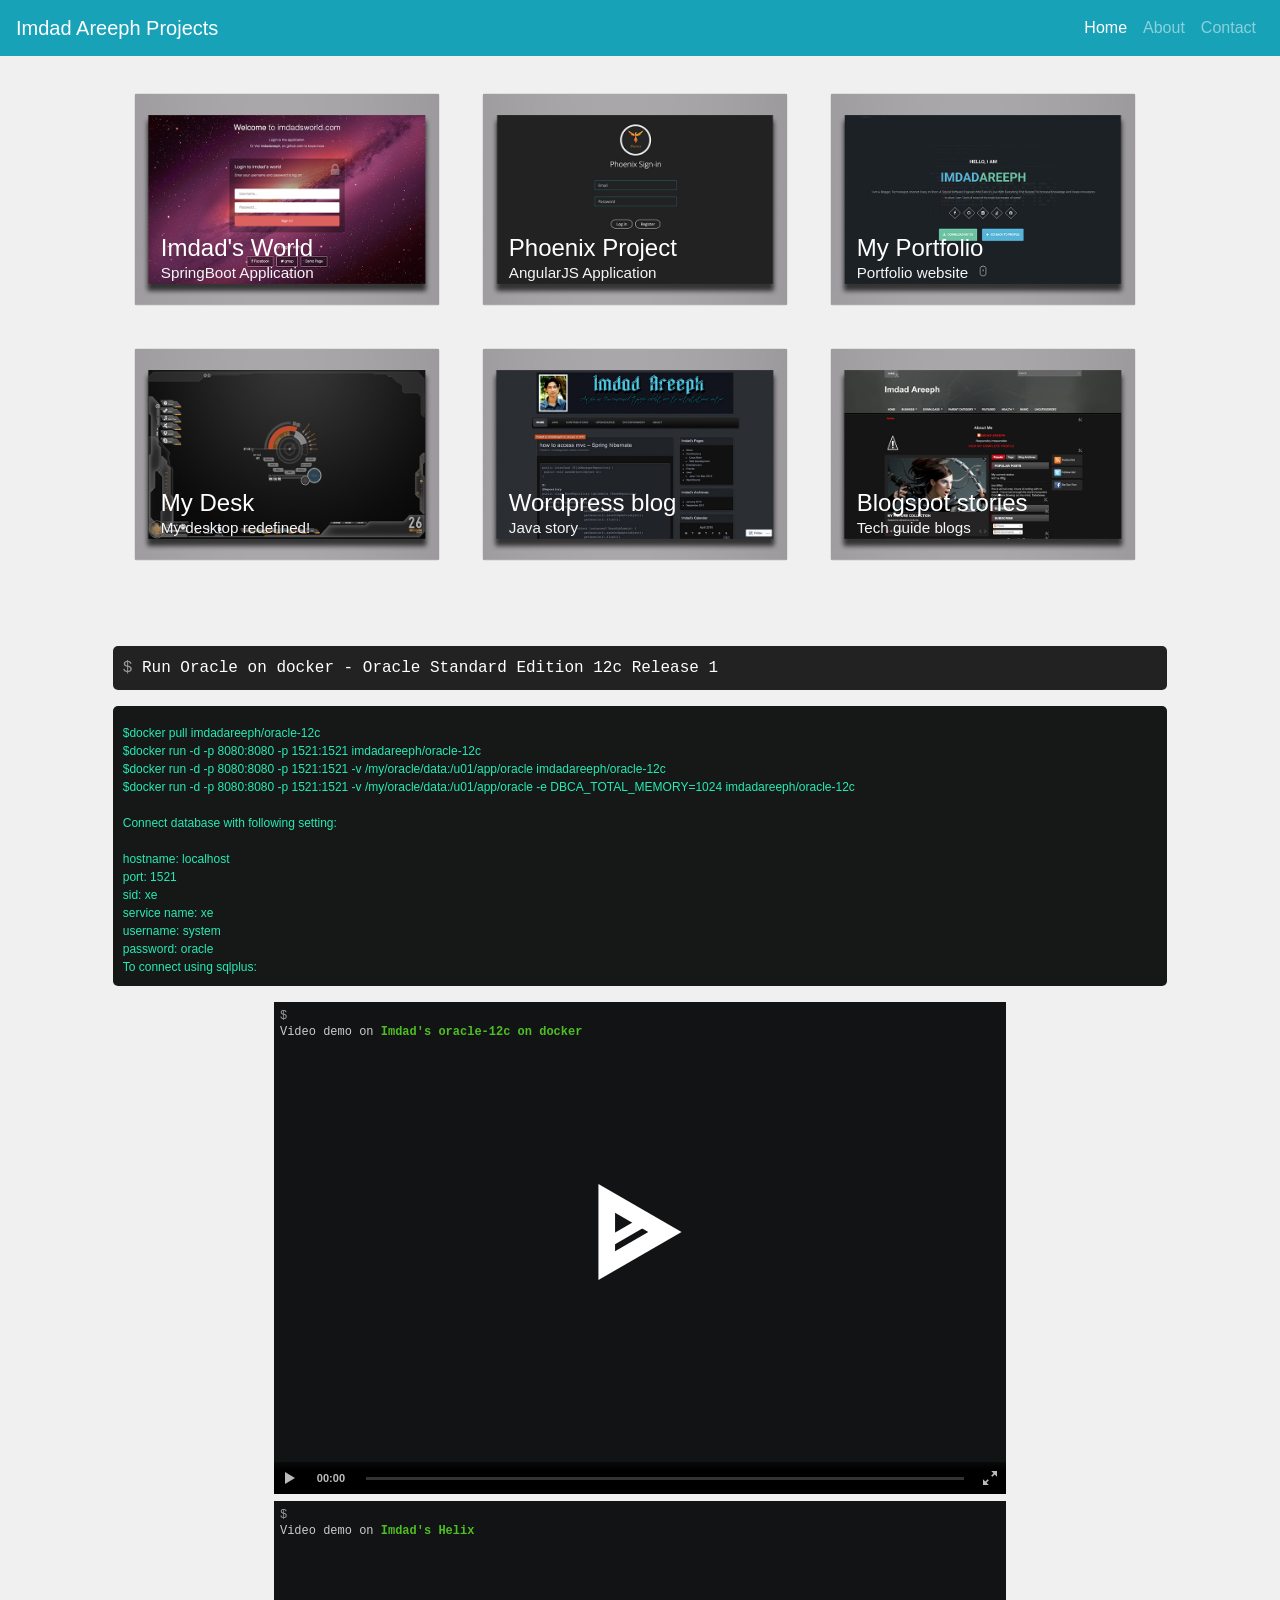
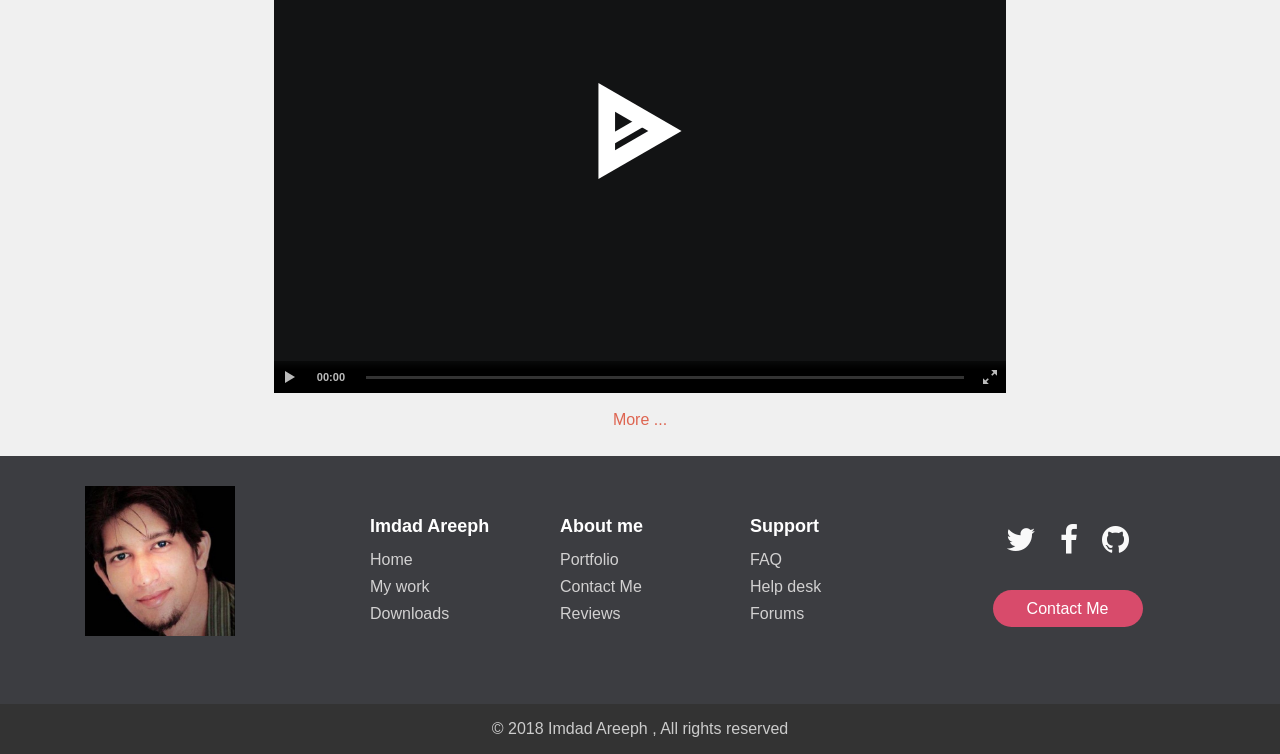
==== commit 112acd95: "data change" ====
--- a/index.html
+++ b/index.html
@@ -5,8 +5,8 @@
 	<meta charset="UTF-8" />
 	<meta http-equiv="X-UA-Compatible" content="IE=edge">
 	<meta name="viewport" content="width=device-width, initial-scale=1">
-	<title>Imdad's Portfolio</title>
-	<meta name="description" content="Imdads portfolio" />
+	<title>Imdad's projects</title>
+	<meta name="description" content="Imdads applications" />
 	<meta name="keywords" content="Imdads portfolio" />
 	<meta name="author" content="Imdad Areeph" />
 	<link rel="shortcut icon" href="favicon.ico">
@@ -21,6 +21,7 @@
 	<link rel="stylesheet" type="text/css" href="assets/css/demo.css" />
 	<link rel="stylesheet" type="text/css" href="assets/css/card.css" />
 	<link rel="stylesheet" type="text/css" href="assets/css/pattern.css" />
+	<link href="css/asciinema-player.css" rel="stylesheet" type="text/css">
 	<!--[if IE]>
 	  <script src="http://html5shiv.googlecode.com/svn/trunk/html5.js"></script>
 	<![endif]-->
@@ -158,15 +159,13 @@
 									and run it with all needed parameter:
 									<pre> docker run -d -p 8081:8081 imdadareeph/phoenixui:v1.0.0 </pre>
 									That's it.
-
 									<h2>Templates and others</h2>
 									<p class="text-secondary">
 										This image uses templates modified from free site.If known, credit can be given.Please contact @imdadareeph2016@gmail.com
 									</p>
 									<h2>Environment variables</h2>
-
 									This image uses following commands for configuration.
-									<table class="table table-bordered">
+									<table class="table table-bordered" style="font-size: 12px;">
 								  <thead>
 								    <tr>
 								      <th scope="col">#</th>
@@ -179,36 +178,25 @@
 								    <tr>
 								      <th scope="row">1</th>
 								      <td>Docker build</td>
-								      <td>Docker run</td>
+								      <td>no default</td>
 											<td>$docker build -t imdadareeph/phoenixui:v1.0.0 .</td>
 								    </tr>
 								    <tr>
 								      <th scope="row">2</th>
-								      <td>no default</td>
+								      <td>Docker run</td>
 								      <td>no default</td>
 											<td>@docker run -d -p 8081:8081 imdadareeph/phoenixui:v1.0.0</td>
 								    </tr>
 								  </tbody>
 								</table>
-
-
-
-									<h2>Updates and updating</h2>
-
+								<h2>Updates and updating</h2>
 									To update your setup simply pull the newest image version from docker hub and run it.
-
-
-									<h2>Deprecated features</h2>
-
+								<h2>Deprecated features</h2>
 									Instead of using imdadareeph/rhel7nodejs9 image, any light nodejs image can be used (e.g. node:alpine)
-
-									<h2>License</h2>
-
+								<h2>License</h2>
 									Everything in <a href="https://github.com/imdadareeph/phoenixui">[this project]</a> is published under <a href="https://spdx.org/licenses/GPL-3.0">[GPL-3]</a>.
-
-									<h2> How to start</h2>
+								<h2> How to start</h2>
 									<p class="text-muted">**Note** that this seed project requires  **node >=v6.9.0 and npm >=3**.</p>
-
 									<p class="form-control text-secondary">In order to start the project use:</p>
 									<pre>git clone https://github.com/imdadareeph/phoenixui</pre>
 									<pre>cd phoenixui</pre>
@@ -217,8 +205,6 @@
 									<p class="form-control text-secondary">watches your files and uses livereload by default run `npm start` for a dev server. Navigate to `http://localhost:4200/`. The app will automatically reload if you change any of the source files.</p>
 									<pre>npm start</pre>
 									<pre>npm run build</pre>
-
-
 								</p>
 								<p class="text-muted">I am Skilled in Java J2EE Spring JSF Hibernate JPA Docker Springboot Node Html Css AngularJS Oracle Mysql Unix etc.</p>
 								<p class="text-muted">I have been working as a java web application developer since. I have a love of clean, elegant styling, and I have lots of experience in the production of Spring,JSF,JPA based applications.</p>
@@ -246,9 +232,92 @@
 							</div>
 							<div class="card__copy">
 								<div class="meta">
-									<img class="meta__avatar" src="assets/img/authors/3.png" alt="author03" />
-									<span class="meta__author">Imdad Areeph</span>
-									<span class="meta__date">03/12/2018</span>
+									<img class="meta__avatar" src="assets/img/authors/1.png" alt="author01" />
+									<span class="meta__author">Imdad Areeph</span>
+									<a class="fa fa-git-square" href="https://github.com/imdadareeph/portfolio/archive/master.zip" >Download</a></p>
+									<span class="meta__date">03/03/2018</span>
+								</div>
+								<p>This is a Personal portfolio site.</p>
+								<!--p>
+									<a class="fa fa-git-square" href="https://github.com/imdadareeph/springbootadmin/archive/master.zip">Download on GitHub</a>
+								</p -->
+								<p>
+									Persional portfolio site
+								</p>
+								<p class="code-stmnt">To run the application simply type below commands in terminal from the root of the folder</p>
+								<pre>npm install </pre>
+								<pre>node . </pre>
+								<p>
+									<a href="https://github.com/imdadareeph/portfolio"><img style="position: relative;top: 161px;left: 0;border: 0;margin-top: -150px;" src="assets/img/projects/forkme1.png" alt="Fork me on GitHub"></a>
+									<img class="card-img shadow-lg shadow-sm" src="assets/img/projects/3.png" alt="portfolio" />
+								</p>
+								<h2>Available in Docker</h2>
+								This image uses following commands for configuration.
+								<table class="table table-bordered" style="font-size: 12px;">
+								<thead>
+									<tr>
+										<th scope="col">#</th>
+										<th scope="col">docker commands</th>
+										<th scope="col">Default value</th>
+										<th scope="col">Description</th>
+									</tr>
+								</thead>
+								<tbody>
+									<tr>
+										<th scope="row">1</th>
+										<td>Docker build</td>
+										<td>no default</td>
+										<td>$docker build -t imdadareeph/rhel7nodejs9 .</td>
+									</tr>
+									<tr>
+										<th scope="row">2</th>
+										<td>Docker run</td>
+										<td>no default</td>
+										<td>@docker run -d -p 8081:8081 imdadareeph/rhel7nodejs9</td>
+									</tr>
+								</tbody>
+							</table>
+							<p class="font-weight-bold text-danger text-secondary">Docker file:</p>
+							<p class="code">
+								FROM node:9
+								MAINTAINER Imdad Areeph <imdadareeph@gmail.com>
+								RUN mkdir -p /app
+								WORKDIR /app
+								COPY package.json /app
+								RUN npm install
+								COPY . /app
+								EXPOSE 4200
+								CMD ["npm", "start"]
+							</p>
+								<p>I am Skilled in Java J2EE Spring JSF Hibernate JPA Docker Springboot Node Html Css AngularJS Oracle Mysql Unix etc.</p>
+								<p>I have been working as a java web application developer since. I have a love of clean, elegant styling, and I have lots of experience in the production of Spring,JSF,JPA based applications.</p>
+								<p>I hope to develop skills in motion design and my knowledge of the Web, and become an honest asset to the business. As an individual, I'm self-confident you’ll find me creative, funny and naturally passionate. I’m a forward thinker, which others may find inspiring when working as a team.</p>
+							</div>
+						</div>
+					</div>
+				</div>
+				<div class="card">
+					<div class="card__container card__container--closed">
+						<svg class="card__image" xmlns="http://www.w3.org/2000/svg" xmlns:xlink="http://www.w3.org/1999/xlink" viewBox="0 0 1920 500" preserveAspectRatio="xMidYMid slice">
+							<defs>
+								<clipPath id="clipPath4">
+									<!-- r = 992 = hyp = Math.sqrt(960*960+250*250) -->
+									<circle class="clip" cx="960" cy="250" r="992"></circle>
+								</clipPath>
+							</defs>
+							<image clip-path="url(#clipPath4)" width="1920" height="500" xlink:href="assets/img/d1.jpg"></image>
+						</svg>
+						<div class="card__content">
+							<i class="card__btn-close fa fa-times"></i>
+							<div class="card__caption">
+								<h2 class="card__title">My Desk</h2>
+								<p class="card__subtitle">My desktop redefined!</p>
+							</div>
+							<div class="card__copy">
+								<div class="meta">
+									<img class="meta__avatar" src="assets/img/authors/4.png" alt="author04" />
+									<span class="meta__author">Imdad Areeph</span>
+									<span class="meta__date">02/14/2018</span>
 								</div>
 								<p>I Am A Blogger, Technologist, Internet Crazy; In Short, A Typical Software Engineer Who Falls In Love With Everything That Relates To Increase Knowledge And Create Innovations In short, I am "Jack of most of the trade but master of some".</p>
 								<p>I am Skilled in Java J2EE Spring JSF Hibernate JPA Docker Springboot Node Html Css AngularJS Oracle Mysql Unix etc.</p>
@@ -264,24 +333,24 @@
 					<div class="card__container card__container--closed">
 						<svg class="card__image" xmlns="http://www.w3.org/2000/svg" xmlns:xlink="http://www.w3.org/1999/xlink" viewBox="0 0 1920 500" preserveAspectRatio="xMidYMid slice">
 							<defs>
-								<clipPath id="clipPath4">
-									<!-- r = 992 = hyp = Math.sqrt(960*960+250*250) -->
-									<circle class="clip" cx="960" cy="250" r="992"></circle>
-								</clipPath>
-							</defs>
-							<image clip-path="url(#clipPath4)" width="1920" height="500" xlink:href="assets/img/d1.jpg"></image>
-						</svg>
-						<div class="card__content">
-							<i class="card__btn-close fa fa-times"></i>
-							<div class="card__caption">
-								<h2 class="card__title">My Desk</h2>
-								<p class="card__subtitle">My desktop redefined!</p>
-							</div>
-							<div class="card__copy">
-								<div class="meta">
-									<img class="meta__avatar" src="assets/img/authors/4.png" alt="author04" />
-									<span class="meta__author">Imdad Areeph</span>
-									<span class="meta__date">02/14/2018</span>
+								<clipPath id="clipPath5">
+									<!-- r = 992 = hyp = Math.sqrt(960*960+250*250) -->
+									<circle class="clip" cx="960" cy="250" r="992"></circle>
+								</clipPath>
+							</defs>
+							<image clip-path="url(#clipPath5)" width="1920" height="500" xlink:href="assets/img/e1.jpg"></image>
+						</svg>
+						<div class="card__content">
+							<i class="card__btn-close fa fa-times"></i>
+							<div class="card__caption">
+								<h2 class="card__title">Wordpress blog</h2>
+								<p class="card__subtitle">Java story</p>
+							</div>
+							<div class="card__copy">
+								<div class="meta">
+									<img class="meta__avatar" src="assets/img/authors/5.png" alt="author05" />
+									<span class="meta__author">Imdad Areeph</span>
+									<span class="meta__date">01/11/2018</span>
 								</div>
 								<p>I Am A Blogger, Technologist, Internet Crazy; In Short, A Typical Software Engineer Who Falls In Love With Everything That Relates To Increase Knowledge And Create Innovations In short, I am "Jack of most of the trade but master of some".</p>
 								<p>I am Skilled in Java J2EE Spring JSF Hibernate JPA Docker Springboot Node Html Css AngularJS Oracle Mysql Unix etc.</p>
@@ -297,39 +366,6 @@
 					<div class="card__container card__container--closed">
 						<svg class="card__image" xmlns="http://www.w3.org/2000/svg" xmlns:xlink="http://www.w3.org/1999/xlink" viewBox="0 0 1920 500" preserveAspectRatio="xMidYMid slice">
 							<defs>
-								<clipPath id="clipPath5">
-									<!-- r = 992 = hyp = Math.sqrt(960*960+250*250) -->
-									<circle class="clip" cx="960" cy="250" r="992"></circle>
-								</clipPath>
-							</defs>
-							<image clip-path="url(#clipPath5)" width="1920" height="500" xlink:href="assets/img/e1.jpg"></image>
-						</svg>
-						<div class="card__content">
-							<i class="card__btn-close fa fa-times"></i>
-							<div class="card__caption">
-								<h2 class="card__title">Wordpress blog</h2>
-								<p class="card__subtitle">Java story</p>
-							</div>
-							<div class="card__copy">
-								<div class="meta">
-									<img class="meta__avatar" src="assets/img/authors/5.png" alt="author05" />
-									<span class="meta__author">Imdad Areeph</span>
-									<span class="meta__date">01/11/2018</span>
-								</div>
-								<p>I Am A Blogger, Technologist, Internet Crazy; In Short, A Typical Software Engineer Who Falls In Love With Everything That Relates To Increase Knowledge And Create Innovations In short, I am "Jack of most of the trade but master of some".</p>
-								<p>I am Skilled in Java J2EE Spring JSF Hibernate JPA Docker Springboot Node Html Css AngularJS Oracle Mysql Unix etc.</p>
-								<p>I have been working as a java web application developer since. I have a love of clean, elegant styling, and I have lots of experience in the production of Spring,JSF,JPA based applications.</p>
-								<p>An opportunity to work and upgrade oneself, as well as being involved in an organization that believes in gaining a competitive edge and giving back to the community. I'm presently expanding my solid experience in Java with microservices web application development. </p>
-								<p>I focus on using my interpersonal skills to build good user experience and create a strong interest in my employers.</p>
-								<p>I hope to develop skills in motion design and my knowledge of the Web, and become an honest asset to the business. As an individual, I'm self-confident you’ll find me creative, funny and naturally passionate. I’m a forward thinker, which others may find inspiring when working as a team.</p>
-							</div>
-						</div>
-					</div>
-				</div>
-				<div class="card">
-					<div class="card__container card__container--closed">
-						<svg class="card__image" xmlns="http://www.w3.org/2000/svg" xmlns:xlink="http://www.w3.org/1999/xlink" viewBox="0 0 1920 500" preserveAspectRatio="xMidYMid slice">
-							<defs>
 								<clipPath id="clipPath6">
 									<!-- r = 992 = hyp = Math.sqrt(960*960+250*250) -->
 									<circle class="clip" cx="960" cy="250" r="992"></circle>
@@ -364,9 +400,38 @@
 			<!-- /cards -->
 		</div><!-- /content -->
 		<!-- Related demos -->
+
 		<div class="wrapper">
+		<!--
+		<pre>Run Oracle on docker - Oracle Standard Edition 12c Release 1</pre>
+		<pre>docker pull imdadareeph/oracle-12c</pre>
+		<pre>docker run -d -p 8080:8080 -p 1521:1521 imdadareeph/oracle-12c</pre>
+		<pre>docker run -d -p 8080:8080 -p 1521:1521 -v /my/oracle/data:/u01/app/oracle imdadareeph/oracle-12c</pre>
+		<pre>docker run -d -p 8080:8080 -p 1521:1521 -v /my/oracle/data:/u01/app/oracle -e DBCA_TOTAL_MEMORY=1024 imdadareeph/oracle-12c</pre>
+		-->
+		<pre>Run Oracle on docker - Oracle Standard Edition 12c Release 1</pre>
+		<p class="code2">
+			$docker pull imdadareeph/oracle-12c
+			$docker run -d -p 8080:8080 -p 1521:1521 imdadareeph/oracle-12c
+			$docker run -d -p 8080:8080 -p 1521:1521 -v /my/oracle/data:/u01/app/oracle imdadareeph/oracle-12c
+			$docker run -d -p 8080:8080 -p 1521:1521 -v /my/oracle/data:/u01/app/oracle -e DBCA_TOTAL_MEMORY=1024 imdadareeph/oracle-12c
+
+			Connect database with following setting:
+
+			hostname: localhost
+			port: 1521
+			sid: xe
+			service name: xe
+			username: system
+			password: oracle
+			To connect using sqlplus:
+		</p>
+
+		<asciinema-player id="player" src="/data/oracle.json" cols="100" rows="30" idle-time-limit="2" poster="data:text/plain,Video demo on \x1b[1;32mImdad's oracle-12c on docker" loop></asciinema-player>
+		<asciinema-player id="player" src="/data/helix.cast" cols="100" rows="30" idle-time-limit="2" poster="data:text/plain,Video demo on \x1b[1;32mImdad's Helix" loop></asciinema-player>
     	<p class="text-center"><a class="nav-link" href="/others.html">More ...</a></p>
     </div>
+
 	</div>
 	<!-- /container -->
 	<footer id="myFooter">
@@ -424,7 +489,7 @@
 	<script src="assets/js/vendors/cash.min.js"></script>
 	<script src="assets/js/Card-circle.js"></script>
 	<script src="assets/js/demo.js"></script>
-
+	<script src="js/asciinema-player.js"></script>
 </body>
 
 </html>
--- a/assets/css/projects.css
+++ b/assets/css/projects.css
@@ -74,3 +74,25 @@
     -moz-border-radius: 5px;
     border-radius: 5px;
 }
+
+.code {
+	background-color: #353030;
+	color: #25f076;
+	padding: 10px;
+	-webkit-border-radius: 5px;
+	-moz-border-radius: 5px;
+	border-radius: 5px;
+	white-space: pre-line;
+	font-size: 12px;
+}
+
+.code2 {
+    background-color: #161717;
+    color: #25ebb4;
+    padding: 0px 10px 10px 10px;
+    -webkit-border-radius: 5px;
+    -moz-border-radius: 5px;
+    border-radius: 5px;
+    white-space: pre-line;
+    font-size: 12px;
+}
--- a/css/asciinema-player.css
+++ b/css/asciinema-player.css
@@ -0,0 +1,2563 @@
+.asciinema-player-wrapper {
+  position: relative;
+  text-align: center;
+  outline: none;
+}
+.asciinema-player-wrapper .title-bar {
+  display: none;
+  top: -78px;
+  transition: top 0.15s linear;
+  position: absolute;
+  left: 0;
+  right: 0;
+  box-sizing: content-box;
+  font-size: 20px;
+  line-height: 1em;
+  padding: 15px;
+  font-family: sans-serif;
+  color: white;
+  background-color: rgba(0, 0, 0, 0.8);
+}
+.asciinema-player-wrapper .title-bar img {
+  vertical-align: middle;
+  height: 48px;
+  margin-right: 16px;
+}
+.asciinema-player-wrapper .title-bar a {
+  color: white;
+  text-decoration: underline;
+}
+.asciinema-player-wrapper .title-bar a:hover {
+  text-decoration: none;
+}
+.asciinema-player-wrapper:fullscreen {
+  background-color: #000;
+  width: 100%;
+  height: 100%;
+  display: -webkit-flex;
+  display: -ms-flexbox;
+  display: flex;
+  -webkit-justify-content: center;
+  justify-content: center;
+  -webkit-align-items: center;
+  align-items: center;
+}
+.asciinema-player-wrapper:fullscreen .asciinema-player {
+  position: static;
+}
+.asciinema-player-wrapper:fullscreen .title-bar {
+  display: initial;
+}
+.asciinema-player-wrapper:fullscreen.hud .title-bar {
+  top: 0;
+}
+.asciinema-player-wrapper:-webkit-full-screen {
+  background-color: #000;
+  width: 100%;
+  height: 100%;
+  display: -webkit-flex;
+  display: -ms-flexbox;
+  display: flex;
+  -webkit-justify-content: center;
+  justify-content: center;
+  -webkit-align-items: center;
+  align-items: center;
+}
+.asciinema-player-wrapper:-webkit-full-screen .asciinema-player {
+  position: static;
+}
+.asciinema-player-wrapper:-webkit-full-screen .title-bar {
+  display: initial;
+}
+.asciinema-player-wrapper:-webkit-full-screen.hud .title-bar {
+  top: 0;
+}
+.asciinema-player-wrapper:-moz-full-screen {
+  background-color: #000;
+  width: 100%;
+  height: 100%;
+  display: -webkit-flex;
+  display: -ms-flexbox;
+  display: flex;
+  -webkit-justify-content: center;
+  justify-content: center;
+  -webkit-align-items: center;
+  align-items: center;
+}
+.asciinema-player-wrapper:-moz-full-screen .asciinema-player {
+  position: static;
+}
+.asciinema-player-wrapper:-moz-full-screen .title-bar {
+  display: initial;
+}
+.asciinema-player-wrapper:-moz-full-screen.hud .title-bar {
+  top: 0;
+}
+.asciinema-player-wrapper:-ms-fullscreen {
+  background-color: #000;
+  width: 100%;
+  height: 100%;
+  display: -webkit-flex;
+  display: -ms-flexbox;
+  display: flex;
+  -webkit-justify-content: center;
+  justify-content: center;
+  -webkit-align-items: center;
+  align-items: center;
+}
+.asciinema-player-wrapper:-ms-fullscreen .asciinema-player {
+  position: static;
+}
+.asciinema-player-wrapper:-ms-fullscreen .title-bar {
+  display: initial;
+}
+.asciinema-player-wrapper:-ms-fullscreen.hud .title-bar {
+  top: 0;
+}
+.asciinema-player-wrapper .asciinema-player {
+  text-align: left;
+  display: inline-block;
+  padding: 0px;
+  position: relative;
+  box-sizing: content-box;
+  -moz-box-sizing: content-box;
+  -webkit-box-sizing: content-box;
+  overflow: hidden;
+  max-width: 100%;
+}
+.asciinema-terminal {
+  box-sizing: content-box;
+  -moz-box-sizing: content-box;
+  -webkit-box-sizing: content-box;
+  overflow: hidden;
+  padding: 0;
+  margin: 0px;
+  display: block;
+  white-space: pre;
+  border: 0;
+  word-wrap: normal;
+  word-break: normal;
+  border-radius: 0;
+  border-style: solid;
+  cursor: text;
+  border-width: 0.5em;
+  font-family: Consolas, Menlo, 'Bitstream Vera Sans Mono', monospace, 'Powerline Symbols';
+  line-height: 1.3333333333em;
+}
+.asciinema-terminal .line {
+  letter-spacing: normal;
+  overflow: hidden;
+  height: 1.3333333333em;
+}
+.asciinema-terminal .line span {
+  padding: 0;
+  display: inline-block;
+  height: 1.3333333333em;
+}
+.asciinema-terminal .line {
+  display: block;
+  width: 200%;
+}
+.asciinema-terminal .bright {
+  font-weight: bold;
+}
+.asciinema-terminal .underline {
+  text-decoration: underline;
+}
+.asciinema-terminal .italic {
+  font-style: italic;
+}
+.asciinema-terminal.font-small {
+  font-size: 12px;
+}
+.asciinema-terminal.font-medium {
+  font-size: 18px;
+}
+.asciinema-terminal.font-big {
+  font-size: 24px;
+}
+.asciinema-player .control-bar {
+  width: 100%;
+  height: 32px;
+  background: rgba(0, 0, 0, 0.8);
+  /* no gradient fallback */
+  background: -moz-linear-gradient(top, rgba(0, 0, 0, 0.5) 0%, #000000 25%, #000000 100%);
+  /* FF3.6-15 */
+  background: -webkit-linear-gradient(top, rgba(0, 0, 0, 0.5) 0%, #000000 25%, #000000 100%);
+  /* Chrome10-25,Safari5.1-6 */
+  background: linear-gradient(to bottom, rgba(0, 0, 0, 0.5) 0%, #000000 25%, #000000 100%);
+  /* W3C, IE10+, FF16+, Chrome26+, Opera12+, Safari7+ */
+  color: #bbbbbb;
+  box-sizing: content-box;
+  line-height: 1;
+  position: absolute;
+  bottom: -35px;
+  left: 0;
+  transition: bottom 0.15s linear;
+}
+.asciinema-player .control-bar * {
+  box-sizing: inherit;
+  font-size: 0;
+}
+.asciinema-player .control-bar svg.icon path {
+  fill: #bbbbbb;
+}
+.asciinema-player .control-bar .playback-button {
+  display: block;
+  float: left;
+  cursor: pointer;
+  height: 12px;
+  width: 12px;
+  padding: 10px;
+}
+.asciinema-player .control-bar .playback-button svg {
+  height: 12px;
+  width: 12px;
+}
+.asciinema-player .control-bar .timer {
+  display: block;
+  float: left;
+  width: 50px;
+  height: 100%;
+  text-align: center;
+  font-family: Helvetica, Arial, sans-serif;
+  font-size: 11px;
+  font-weight: bold;
+  line-height: 32px;
+  cursor: default;
+}
+.asciinema-player .control-bar .timer span {
+  display: inline-block;
+  font-size: inherit;
+}
+.asciinema-player .control-bar .timer .time-remaining {
+  display: none;
+}
+.asciinema-player .control-bar .timer:hover .time-elapsed {
+  display: none;
+}
+.asciinema-player .control-bar .timer:hover .time-remaining {
+  display: inline;
+}
+.asciinema-player .control-bar .progressbar {
+  display: block;
+  overflow: hidden;
+  height: 100%;
+  padding: 0 10px;
+}
+.asciinema-player .control-bar .progressbar .bar {
+  display: block;
+  cursor: pointer;
+  height: 100%;
+  padding-top: 15px;
+  font-size: 0;
+}
+.asciinema-player .control-bar .progressbar .bar .gutter {
+  display: block;
+  height: 3px;
+  background-color: #333;
+}
+.asciinema-player .control-bar .progressbar .bar .gutter span {
+  display: inline-block;
+  height: 100%;
+  background-color: #bbbbbb;
+  border-radius: 3px;
+}
+.asciinema-player .control-bar.live .progressbar .bar {
+  cursor: default;
+}
+.asciinema-player .control-bar .fullscreen-button {
+  display: block;
+  float: right;
+  width: 14px;
+  height: 14px;
+  padding: 9px;
+  cursor: pointer;
+}
+.asciinema-player .control-bar .fullscreen-button svg {
+  width: 14px;
+  height: 14px;
+}
+.asciinema-player .control-bar .fullscreen-button svg:first-child {
+  display: inline;
+}
+.asciinema-player .control-bar .fullscreen-button svg:last-child {
+  display: none;
+}
+.asciinema-player-wrapper.hud .control-bar {
+  bottom: 0px;
+}
+.asciinema-player-wrapper:fullscreen .fullscreen-button svg:first-child {
+  display: none;
+}
+.asciinema-player-wrapper:fullscreen .fullscreen-button svg:last-child {
+  display: inline;
+}
+.asciinema-player-wrapper:-webkit-full-screen .fullscreen-button svg:first-child {
+  display: none;
+}
+.asciinema-player-wrapper:-webkit-full-screen .fullscreen-button svg:last-child {
+  display: inline;
+}
+.asciinema-player-wrapper:-moz-full-screen .fullscreen-button svg:first-child {
+  display: none;
+}
+.asciinema-player-wrapper:-moz-full-screen .fullscreen-button svg:last-child {
+  display: inline;
+}
+.asciinema-player-wrapper:-ms-fullscreen .fullscreen-button svg:first-child {
+  display: none;
+}
+.asciinema-player-wrapper:-ms-fullscreen .fullscreen-button svg:last-child {
+  display: inline;
+}
+.asciinema-player .loading {
+  z-index: 10;
+  background-repeat: no-repeat;
+  background-position: center;
+  position: absolute;
+  top: 0;
+  left: 0;
+  right: 0;
+  bottom: 32px;
+  background-color: rgba(0, 0, 0, 0.5);
+}
+.asciinema-player .start-prompt {
+  z-index: 10;
+  background-repeat: no-repeat;
+  background-position: center;
+  position: absolute;
+  top: 0;
+  left: 0;
+  right: 0;
+  bottom: 32px;
+  z-index: 20;
+  cursor: pointer;
+}
+.asciinema-player .start-prompt .play-button {
+  font-size: 0px;
+}
+.asciinema-player .start-prompt .play-button {
+  position: absolute;
+  left: 0;
+  top: 0;
+  right: 0;
+  bottom: 0;
+  text-align: center;
+  color: white;
+  display: table;
+  width: 100%;
+  height: 100%;
+}
+.asciinema-player .start-prompt .play-button div {
+  vertical-align: middle;
+  display: table-cell;
+}
+.asciinema-player .start-prompt .play-button div span {
+  width: 96px;
+  height: 96px;
+  display: inline-block;
+}
+@-webkit-keyframes expand {
+  0% {
+    -webkit-transform: scale(0);
+  }
+  50% {
+    -webkit-transform: scale(1);
+  }
+  100% {
+    z-index: 1;
+  }
+}
+@-moz-keyframes expand {
+  0% {
+    -moz-transform: scale(0);
+  }
+  50% {
+    -moz-transform: scale(1);
+  }
+  100% {
+    z-index: 1;
+  }
+}
+@-o-keyframes expand {
+  0% {
+    -o-transform: scale(0);
+  }
+  50% {
+    -o-transform: scale(1);
+  }
+  100% {
+    z-index: 1;
+  }
+}
+@keyframes expand {
+  0% {
+    transform: scale(0);
+  }
+  50% {
+    transform: scale(1);
+  }
+  100% {
+    z-index: 1;
+  }
+}
+.loader {
+  position: absolute;
+  left: 50%;
+  top: 50%;
+  margin: -20px 0 0 -20px;
+  background-color: white;
+  border-radius: 50%;
+  box-shadow: 0 0 0 6.66667px #141414;
+  width: 40px;
+  height: 40px;
+}
+.loader:before,
+.loader:after {
+  content: "";
+  position: absolute;
+  left: 50%;
+  top: 50%;
+  display: block;
+  margin: -21px 0 0 -21px;
+  border-radius: 50%;
+  z-index: 2;
+  width: 42px;
+  height: 42px;
+}
+.loader:before {
+  background-color: #141414;
+  -webkit-animation: expand 1.6s linear infinite both;
+  -moz-animation: expand 1.6s linear infinite both;
+  animation: expand 1.6s linear infinite both;
+}
+.loader:after {
+  background-color: white;
+  -webkit-animation: expand 1.6s linear 0.8s infinite both;
+  -moz-animation: expand 1.6s linear 0.8s infinite both;
+  animation: expand 1.6s linear 0.8s infinite both;
+}
+.asciinema-terminal .fg-16 {
+  color: #000000;
+}
+.asciinema-terminal .bg-16 {
+  background-color: #000000;
+}
+.asciinema-terminal .fg-17 {
+  color: #00005f;
+}
+.asciinema-terminal .bg-17 {
+  background-color: #00005f;
+}
+.asciinema-terminal .fg-18 {
+  color: #000087;
+}
+.asciinema-terminal .bg-18 {
+  background-color: #000087;
+}
+.asciinema-terminal .fg-19 {
+  color: #0000af;
+}
+.asciinema-terminal .bg-19 {
+  background-color: #0000af;
+}
+.asciinema-terminal .fg-20 {
+  color: #0000d7;
+}
+.asciinema-terminal .bg-20 {
+  background-color: #0000d7;
+}
+.asciinema-terminal .fg-21 {
+  color: #0000ff;
+}
+.asciinema-terminal .bg-21 {
+  background-color: #0000ff;
+}
+.asciinema-terminal .fg-22 {
+  color: #005f00;
+}
+.asciinema-terminal .bg-22 {
+  background-color: #005f00;
+}
+.asciinema-terminal .fg-23 {
+  color: #005f5f;
+}
+.asciinema-terminal .bg-23 {
+  background-color: #005f5f;
+}
+.asciinema-terminal .fg-24 {
+  color: #005f87;
+}
+.asciinema-terminal .bg-24 {
+  background-color: #005f87;
+}
+.asciinema-terminal .fg-25 {
+  color: #005faf;
+}
+.asciinema-terminal .bg-25 {
+  background-color: #005faf;
+}
+.asciinema-terminal .fg-26 {
+  color: #005fd7;
+}
+.asciinema-terminal .bg-26 {
+  background-color: #005fd7;
+}
+.asciinema-terminal .fg-27 {
+  color: #005fff;
+}
+.asciinema-terminal .bg-27 {
+  background-color: #005fff;
+}
+.asciinema-terminal .fg-28 {
+  color: #008700;
+}
+.asciinema-terminal .bg-28 {
+  background-color: #008700;
+}
+.asciinema-terminal .fg-29 {
+  color: #00875f;
+}
+.asciinema-terminal .bg-29 {
+  background-color: #00875f;
+}
+.asciinema-terminal .fg-30 {
+  color: #008787;
+}
+.asciinema-terminal .bg-30 {
+  background-color: #008787;
+}
+.asciinema-terminal .fg-31 {
+  color: #0087af;
+}
+.asciinema-terminal .bg-31 {
+  background-color: #0087af;
+}
+.asciinema-terminal .fg-32 {
+  color: #0087d7;
+}
+.asciinema-terminal .bg-32 {
+  background-color: #0087d7;
+}
+.asciinema-terminal .fg-33 {
+  color: #0087ff;
+}
+.asciinema-terminal .bg-33 {
+  background-color: #0087ff;
+}
+.asciinema-terminal .fg-34 {
+  color: #00af00;
+}
+.asciinema-terminal .bg-34 {
+  background-color: #00af00;
+}
+.asciinema-terminal .fg-35 {
+  color: #00af5f;
+}
+.asciinema-terminal .bg-35 {
+  background-color: #00af5f;
+}
+.asciinema-terminal .fg-36 {
+  color: #00af87;
+}
+.asciinema-terminal .bg-36 {
+  background-color: #00af87;
+}
+.asciinema-terminal .fg-37 {
+  color: #00afaf;
+}
+.asciinema-terminal .bg-37 {
+  background-color: #00afaf;
+}
+.asciinema-terminal .fg-38 {
+  color: #00afd7;
+}
+.asciinema-terminal .bg-38 {
+  background-color: #00afd7;
+}
+.asciinema-terminal .fg-39 {
+  color: #00afff;
+}
+.asciinema-terminal .bg-39 {
+  background-color: #00afff;
+}
+.asciinema-terminal .fg-40 {
+  color: #00d700;
+}
+.asciinema-terminal .bg-40 {
+  background-color: #00d700;
+}
+.asciinema-terminal .fg-41 {
+  color: #00d75f;
+}
+.asciinema-terminal .bg-41 {
+  background-color: #00d75f;
+}
+.asciinema-terminal .fg-42 {
+  color: #00d787;
+}
+.asciinema-terminal .bg-42 {
+  background-color: #00d787;
+}
+.asciinema-terminal .fg-43 {
+  color: #00d7af;
+}
+.asciinema-terminal .bg-43 {
+  background-color: #00d7af;
+}
+.asciinema-terminal .fg-44 {
+  color: #00d7d7;
+}
+.asciinema-terminal .bg-44 {
+  background-color: #00d7d7;
+}
+.asciinema-terminal .fg-45 {
+  color: #00d7ff;
+}
+.asciinema-terminal .bg-45 {
+  background-color: #00d7ff;
+}
+.asciinema-terminal .fg-46 {
+  color: #00ff00;
+}
+.asciinema-terminal .bg-46 {
+  background-color: #00ff00;
+}
+.asciinema-terminal .fg-47 {
+  color: #00ff5f;
+}
+.asciinema-terminal .bg-47 {
+  background-color: #00ff5f;
+}
+.asciinema-terminal .fg-48 {
+  color: #00ff87;
+}
+.asciinema-terminal .bg-48 {
+  background-color: #00ff87;
+}
+.asciinema-terminal .fg-49 {
+  color: #00ffaf;
+}
+.asciinema-terminal .bg-49 {
+  background-color: #00ffaf;
+}
+.asciinema-terminal .fg-50 {
+  color: #00ffd7;
+}
+.asciinema-terminal .bg-50 {
+  background-color: #00ffd7;
+}
+.asciinema-terminal .fg-51 {
+  color: #00ffff;
+}
+.asciinema-terminal .bg-51 {
+  background-color: #00ffff;
+}
+.asciinema-terminal .fg-52 {
+  color: #5f0000;
+}
+.asciinema-terminal .bg-52 {
+  background-color: #5f0000;
+}
+.asciinema-terminal .fg-53 {
+  color: #5f005f;
+}
+.asciinema-terminal .bg-53 {
+  background-color: #5f005f;
+}
+.asciinema-terminal .fg-54 {
+  color: #5f0087;
+}
+.asciinema-terminal .bg-54 {
+  background-color: #5f0087;
+}
+.asciinema-terminal .fg-55 {
+  color: #5f00af;
+}
+.asciinema-terminal .bg-55 {
+  background-color: #5f00af;
+}
+.asciinema-terminal .fg-56 {
+  color: #5f00d7;
+}
+.asciinema-terminal .bg-56 {
+  background-color: #5f00d7;
+}
+.asciinema-terminal .fg-57 {
+  color: #5f00ff;
+}
+.asciinema-terminal .bg-57 {
+  background-color: #5f00ff;
+}
+.asciinema-terminal .fg-58 {
+  color: #5f5f00;
+}
+.asciinema-terminal .bg-58 {
+  background-color: #5f5f00;
+}
+.asciinema-terminal .fg-59 {
+  color: #5f5f5f;
+}
+.asciinema-terminal .bg-59 {
+  background-color: #5f5f5f;
+}
+.asciinema-terminal .fg-60 {
+  color: #5f5f87;
+}
+.asciinema-terminal .bg-60 {
+  background-color: #5f5f87;
+}
+.asciinema-terminal .fg-61 {
+  color: #5f5faf;
+}
+.asciinema-terminal .bg-61 {
+  background-color: #5f5faf;
+}
+.asciinema-terminal .fg-62 {
+  color: #5f5fd7;
+}
+.asciinema-terminal .bg-62 {
+  background-color: #5f5fd7;
+}
+.asciinema-terminal .fg-63 {
+  color: #5f5fff;
+}
+.asciinema-terminal .bg-63 {
+  background-color: #5f5fff;
+}
+.asciinema-terminal .fg-64 {
+  color: #5f8700;
+}
+.asciinema-terminal .bg-64 {
+  background-color: #5f8700;
+}
+.asciinema-terminal .fg-65 {
+  color: #5f875f;
+}
+.asciinema-terminal .bg-65 {
+  background-color: #5f875f;
+}
+.asciinema-terminal .fg-66 {
+  color: #5f8787;
+}
+.asciinema-terminal .bg-66 {
+  background-color: #5f8787;
+}
+.asciinema-terminal .fg-67 {
+  color: #5f87af;
+}
+.asciinema-terminal .bg-67 {
+  background-color: #5f87af;
+}
+.asciinema-terminal .fg-68 {
+  color: #5f87d7;
+}
+.asciinema-terminal .bg-68 {
+  background-color: #5f87d7;
+}
+.asciinema-terminal .fg-69 {
+  color: #5f87ff;
+}
+.asciinema-terminal .bg-69 {
+  background-color: #5f87ff;
+}
+.asciinema-terminal .fg-70 {
+  color: #5faf00;
+}
+.asciinema-terminal .bg-70 {
+  background-color: #5faf00;
+}
+.asciinema-terminal .fg-71 {
+  color: #5faf5f;
+}
+.asciinema-terminal .bg-71 {
+  background-color: #5faf5f;
+}
+.asciinema-terminal .fg-72 {
+  color: #5faf87;
+}
+.asciinema-terminal .bg-72 {
+  background-color: #5faf87;
+}
+.asciinema-terminal .fg-73 {
+  color: #5fafaf;
+}
+.asciinema-terminal .bg-73 {
+  background-color: #5fafaf;
+}
+.asciinema-terminal .fg-74 {
+  color: #5fafd7;
+}
+.asciinema-terminal .bg-74 {
+  background-color: #5fafd7;
+}
+.asciinema-terminal .fg-75 {
+  color: #5fafff;
+}
+.asciinema-terminal .bg-75 {
+  background-color: #5fafff;
+}
+.asciinema-terminal .fg-76 {
+  color: #5fd700;
+}
+.asciinema-terminal .bg-76 {
+  background-color: #5fd700;
+}
+.asciinema-terminal .fg-77 {
+  color: #5fd75f;
+}
+.asciinema-terminal .bg-77 {
+  background-color: #5fd75f;
+}
+.asciinema-terminal .fg-78 {
+  color: #5fd787;
+}
+.asciinema-terminal .bg-78 {
+  background-color: #5fd787;
+}
+.asciinema-terminal .fg-79 {
+  color: #5fd7af;
+}
+.asciinema-terminal .bg-79 {
+  background-color: #5fd7af;
+}
+.asciinema-terminal .fg-80 {
+  color: #5fd7d7;
+}
+.asciinema-terminal .bg-80 {
+  background-color: #5fd7d7;
+}
+.asciinema-terminal .fg-81 {
+  color: #5fd7ff;
+}
+.asciinema-terminal .bg-81 {
+  background-color: #5fd7ff;
+}
+.asciinema-terminal .fg-82 {
+  color: #5fff00;
+}
+.asciinema-terminal .bg-82 {
+  background-color: #5fff00;
+}
+.asciinema-terminal .fg-83 {
+  color: #5fff5f;
+}
+.asciinema-terminal .bg-83 {
+  background-color: #5fff5f;
+}
+.asciinema-terminal .fg-84 {
+  color: #5fff87;
+}
+.asciinema-terminal .bg-84 {
+  background-color: #5fff87;
+}
+.asciinema-terminal .fg-85 {
+  color: #5fffaf;
+}
+.asciinema-terminal .bg-85 {
+  background-color: #5fffaf;
+}
+.asciinema-terminal .fg-86 {
+  color: #5fffd7;
+}
+.asciinema-terminal .bg-86 {
+  background-color: #5fffd7;
+}
+.asciinema-terminal .fg-87 {
+  color: #5fffff;
+}
+.asciinema-terminal .bg-87 {
+  background-color: #5fffff;
+}
+.asciinema-terminal .fg-88 {
+  color: #870000;
+}
+.asciinema-terminal .bg-88 {
+  background-color: #870000;
+}
+.asciinema-terminal .fg-89 {
+  color: #87005f;
+}
+.asciinema-terminal .bg-89 {
+  background-color: #87005f;
+}
+.asciinema-terminal .fg-90 {
+  color: #870087;
+}
+.asciinema-terminal .bg-90 {
+  background-color: #870087;
+}
+.asciinema-terminal .fg-91 {
+  color: #8700af;
+}
+.asciinema-terminal .bg-91 {
+  background-color: #8700af;
+}
+.asciinema-terminal .fg-92 {
+  color: #8700d7;
+}
+.asciinema-terminal .bg-92 {
+  background-color: #8700d7;
+}
+.asciinema-terminal .fg-93 {
+  color: #8700ff;
+}
+.asciinema-terminal .bg-93 {
+  background-color: #8700ff;
+}
+.asciinema-terminal .fg-94 {
+  color: #875f00;
+}
+.asciinema-terminal .bg-94 {
+  background-color: #875f00;
+}
+.asciinema-terminal .fg-95 {
+  color: #875f5f;
+}
+.asciinema-terminal .bg-95 {
+  background-color: #875f5f;
+}
+.asciinema-terminal .fg-96 {
+  color: #875f87;
+}
+.asciinema-terminal .bg-96 {
+  background-color: #875f87;
+}
+.asciinema-terminal .fg-97 {
+  color: #875faf;
+}
+.asciinema-terminal .bg-97 {
+  background-color: #875faf;
+}
+.asciinema-terminal .fg-98 {
+  color: #875fd7;
+}
+.asciinema-terminal .bg-98 {
+  background-color: #875fd7;
+}
+.asciinema-terminal .fg-99 {
+  color: #875fff;
+}
+.asciinema-terminal .bg-99 {
+  background-color: #875fff;
+}
+.asciinema-terminal .fg-100 {
+  color: #878700;
+}
+.asciinema-terminal .bg-100 {
+  background-color: #878700;
+}
+.asciinema-terminal .fg-101 {
+  color: #87875f;
+}
+.asciinema-terminal .bg-101 {
+  background-color: #87875f;
+}
+.asciinema-terminal .fg-102 {
+  color: #878787;
+}
+.asciinema-terminal .bg-102 {
+  background-color: #878787;
+}
+.asciinema-terminal .fg-103 {
+  color: #8787af;
+}
+.asciinema-terminal .bg-103 {
+  background-color: #8787af;
+}
+.asciinema-terminal .fg-104 {
+  color: #8787d7;
+}
+.asciinema-terminal .bg-104 {
+  background-color: #8787d7;
+}
+.asciinema-terminal .fg-105 {
+  color: #8787ff;
+}
+.asciinema-terminal .bg-105 {
+  background-color: #8787ff;
+}
+.asciinema-terminal .fg-106 {
+  color: #87af00;
+}
+.asciinema-terminal .bg-106 {
+  background-color: #87af00;
+}
+.asciinema-terminal .fg-107 {
+  color: #87af5f;
+}
+.asciinema-terminal .bg-107 {
+  background-color: #87af5f;
+}
+.asciinema-terminal .fg-108 {
+  color: #87af87;
+}
+.asciinema-terminal .bg-108 {
+  background-color: #87af87;
+}
+.asciinema-terminal .fg-109 {
+  color: #87afaf;
+}
+.asciinema-terminal .bg-109 {
+  background-color: #87afaf;
+}
+.asciinema-terminal .fg-110 {
+  color: #87afd7;
+}
+.asciinema-terminal .bg-110 {
+  background-color: #87afd7;
+}
+.asciinema-terminal .fg-111 {
+  color: #87afff;
+}
+.asciinema-terminal .bg-111 {
+  background-color: #87afff;
+}
+.asciinema-terminal .fg-112 {
+  color: #87d700;
+}
+.asciinema-terminal .bg-112 {
+  background-color: #87d700;
+}
+.asciinema-terminal .fg-113 {
+  color: #87d75f;
+}
+.asciinema-terminal .bg-113 {
+  background-color: #87d75f;
+}
+.asciinema-terminal .fg-114 {
+  color: #87d787;
+}
+.asciinema-terminal .bg-114 {
+  background-color: #87d787;
+}
+.asciinema-terminal .fg-115 {
+  color: #87d7af;
+}
+.asciinema-terminal .bg-115 {
+  background-color: #87d7af;
+}
+.asciinema-terminal .fg-116 {
+  color: #87d7d7;
+}
+.asciinema-terminal .bg-116 {
+  background-color: #87d7d7;
+}
+.asciinema-terminal .fg-117 {
+  color: #87d7ff;
+}
+.asciinema-terminal .bg-117 {
+  background-color: #87d7ff;
+}
+.asciinema-terminal .fg-118 {
+  color: #87ff00;
+}
+.asciinema-terminal .bg-118 {
+  background-color: #87ff00;
+}
+.asciinema-terminal .fg-119 {
+  color: #87ff5f;
+}
+.asciinema-terminal .bg-119 {
+  background-color: #87ff5f;
+}
+.asciinema-terminal .fg-120 {
+  color: #87ff87;
+}
+.asciinema-terminal .bg-120 {
+  background-color: #87ff87;
+}
+.asciinema-terminal .fg-121 {
+  color: #87ffaf;
+}
+.asciinema-terminal .bg-121 {
+  background-color: #87ffaf;
+}
+.asciinema-terminal .fg-122 {
+  color: #87ffd7;
+}
+.asciinema-terminal .bg-122 {
+  background-color: #87ffd7;
+}
+.asciinema-terminal .fg-123 {
+  color: #87ffff;
+}
+.asciinema-terminal .bg-123 {
+  background-color: #87ffff;
+}
+.asciinema-terminal .fg-124 {
+  color: #af0000;
+}
+.asciinema-terminal .bg-124 {
+  background-color: #af0000;
+}
+.asciinema-terminal .fg-125 {
+  color: #af005f;
+}
+.asciinema-terminal .bg-125 {
+  background-color: #af005f;
+}
+.asciinema-terminal .fg-126 {
+  color: #af0087;
+}
+.asciinema-terminal .bg-126 {
+  background-color: #af0087;
+}
+.asciinema-terminal .fg-127 {
+  color: #af00af;
+}
+.asciinema-terminal .bg-127 {
+  background-color: #af00af;
+}
+.asciinema-terminal .fg-128 {
+  color: #af00d7;
+}
+.asciinema-terminal .bg-128 {
+  background-color: #af00d7;
+}
+.asciinema-terminal .fg-129 {
+  color: #af00ff;
+}
+.asciinema-terminal .bg-129 {
+  background-color: #af00ff;
+}
+.asciinema-terminal .fg-130 {
+  color: #af5f00;
+}
+.asciinema-terminal .bg-130 {
+  background-color: #af5f00;
+}
+.asciinema-terminal .fg-131 {
+  color: #af5f5f;
+}
+.asciinema-terminal .bg-131 {
+  background-color: #af5f5f;
+}
+.asciinema-terminal .fg-132 {
+  color: #af5f87;
+}
+.asciinema-terminal .bg-132 {
+  background-color: #af5f87;
+}
+.asciinema-terminal .fg-133 {
+  color: #af5faf;
+}
+.asciinema-terminal .bg-133 {
+  background-color: #af5faf;
+}
+.asciinema-terminal .fg-134 {
+  color: #af5fd7;
+}
+.asciinema-terminal .bg-134 {
+  background-color: #af5fd7;
+}
+.asciinema-terminal .fg-135 {
+  color: #af5fff;
+}
+.asciinema-terminal .bg-135 {
+  background-color: #af5fff;
+}
+.asciinema-terminal .fg-136 {
+  color: #af8700;
+}
+.asciinema-terminal .bg-136 {
+  background-color: #af8700;
+}
+.asciinema-terminal .fg-137 {
+  color: #af875f;
+}
+.asciinema-terminal .bg-137 {
+  background-color: #af875f;
+}
+.asciinema-terminal .fg-138 {
+  color: #af8787;
+}
+.asciinema-terminal .bg-138 {
+  background-color: #af8787;
+}
+.asciinema-terminal .fg-139 {
+  color: #af87af;
+}
+.asciinema-terminal .bg-139 {
+  background-color: #af87af;
+}
+.asciinema-terminal .fg-140 {
+  color: #af87d7;
+}
+.asciinema-terminal .bg-140 {
+  background-color: #af87d7;
+}
+.asciinema-terminal .fg-141 {
+  color: #af87ff;
+}
+.asciinema-terminal .bg-141 {
+  background-color: #af87ff;
+}
+.asciinema-terminal .fg-142 {
+  color: #afaf00;
+}
+.asciinema-terminal .bg-142 {
+  background-color: #afaf00;
+}
+.asciinema-terminal .fg-143 {
+  color: #afaf5f;
+}
+.asciinema-terminal .bg-143 {
+  background-color: #afaf5f;
+}
+.asciinema-terminal .fg-144 {
+  color: #afaf87;
+}
+.asciinema-terminal .bg-144 {
+  background-color: #afaf87;
+}
+.asciinema-terminal .fg-145 {
+  color: #afafaf;
+}
+.asciinema-terminal .bg-145 {
+  background-color: #afafaf;
+}
+.asciinema-terminal .fg-146 {
+  color: #afafd7;
+}
+.asciinema-terminal .bg-146 {
+  background-color: #afafd7;
+}
+.asciinema-terminal .fg-147 {
+  color: #afafff;
+}
+.asciinema-terminal .bg-147 {
+  background-color: #afafff;
+}
+.asciinema-terminal .fg-148 {
+  color: #afd700;
+}
+.asciinema-terminal .bg-148 {
+  background-color: #afd700;
+}
+.asciinema-terminal .fg-149 {
+  color: #afd75f;
+}
+.asciinema-terminal .bg-149 {
+  background-color: #afd75f;
+}
+.asciinema-terminal .fg-150 {
+  color: #afd787;
+}
+.asciinema-terminal .bg-150 {
+  background-color: #afd787;
+}
+.asciinema-terminal .fg-151 {
+  color: #afd7af;
+}
+.asciinema-terminal .bg-151 {
+  background-color: #afd7af;
+}
+.asciinema-terminal .fg-152 {
+  color: #afd7d7;
+}
+.asciinema-terminal .bg-152 {
+  background-color: #afd7d7;
+}
+.asciinema-terminal .fg-153 {
+  color: #afd7ff;
+}
+.asciinema-terminal .bg-153 {
+  background-color: #afd7ff;
+}
+.asciinema-terminal .fg-154 {
+  color: #afff00;
+}
+.asciinema-terminal .bg-154 {
+  background-color: #afff00;
+}
+.asciinema-terminal .fg-155 {
+  color: #afff5f;
+}
+.asciinema-terminal .bg-155 {
+  background-color: #afff5f;
+}
+.asciinema-terminal .fg-156 {
+  color: #afff87;
+}
+.asciinema-terminal .bg-156 {
+  background-color: #afff87;
+}
+.asciinema-terminal .fg-157 {
+  color: #afffaf;
+}
+.asciinema-terminal .bg-157 {
+  background-color: #afffaf;
+}
+.asciinema-terminal .fg-158 {
+  color: #afffd7;
+}
+.asciinema-terminal .bg-158 {
+  background-color: #afffd7;
+}
+.asciinema-terminal .fg-159 {
+  color: #afffff;
+}
+.asciinema-terminal .bg-159 {
+  background-color: #afffff;
+}
+.asciinema-terminal .fg-160 {
+  color: #d70000;
+}
+.asciinema-terminal .bg-160 {
+  background-color: #d70000;
+}
+.asciinema-terminal .fg-161 {
+  color: #d7005f;
+}
+.asciinema-terminal .bg-161 {
+  background-color: #d7005f;
+}
+.asciinema-terminal .fg-162 {
+  color: #d70087;
+}
+.asciinema-terminal .bg-162 {
+  background-color: #d70087;
+}
+.asciinema-terminal .fg-163 {
+  color: #d700af;
+}
+.asciinema-terminal .bg-163 {
+  background-color: #d700af;
+}
+.asciinema-terminal .fg-164 {
+  color: #d700d7;
+}
+.asciinema-terminal .bg-164 {
+  background-color: #d700d7;
+}
+.asciinema-terminal .fg-165 {
+  color: #d700ff;
+}
+.asciinema-terminal .bg-165 {
+  background-color: #d700ff;
+}
+.asciinema-terminal .fg-166 {
+  color: #d75f00;
+}
+.asciinema-terminal .bg-166 {
+  background-color: #d75f00;
+}
+.asciinema-terminal .fg-167 {
+  color: #d75f5f;
+}
+.asciinema-terminal .bg-167 {
+  background-color: #d75f5f;
+}
+.asciinema-terminal .fg-168 {
+  color: #d75f87;
+}
+.asciinema-terminal .bg-168 {
+  background-color: #d75f87;
+}
+.asciinema-terminal .fg-169 {
+  color: #d75faf;
+}
+.asciinema-terminal .bg-169 {
+  background-color: #d75faf;
+}
+.asciinema-terminal .fg-170 {
+  color: #d75fd7;
+}
+.asciinema-terminal .bg-170 {
+  background-color: #d75fd7;
+}
+.asciinema-terminal .fg-171 {
+  color: #d75fff;
+}
+.asciinema-terminal .bg-171 {
+  background-color: #d75fff;
+}
+.asciinema-terminal .fg-172 {
+  color: #d78700;
+}
+.asciinema-terminal .bg-172 {
+  background-color: #d78700;
+}
+.asciinema-terminal .fg-173 {
+  color: #d7875f;
+}
+.asciinema-terminal .bg-173 {
+  background-color: #d7875f;
+}
+.asciinema-terminal .fg-174 {
+  color: #d78787;
+}
+.asciinema-terminal .bg-174 {
+  background-color: #d78787;
+}
+.asciinema-terminal .fg-175 {
+  color: #d787af;
+}
+.asciinema-terminal .bg-175 {
+  background-color: #d787af;
+}
+.asciinema-terminal .fg-176 {
+  color: #d787d7;
+}
+.asciinema-terminal .bg-176 {
+  background-color: #d787d7;
+}
+.asciinema-terminal .fg-177 {
+  color: #d787ff;
+}
+.asciinema-terminal .bg-177 {
+  background-color: #d787ff;
+}
+.asciinema-terminal .fg-178 {
+  color: #d7af00;
+}
+.asciinema-terminal .bg-178 {
+  background-color: #d7af00;
+}
+.asciinema-terminal .fg-179 {
+  color: #d7af5f;
+}
+.asciinema-terminal .bg-179 {
+  background-color: #d7af5f;
+}
+.asciinema-terminal .fg-180 {
+  color: #d7af87;
+}
+.asciinema-terminal .bg-180 {
+  background-color: #d7af87;
+}
+.asciinema-terminal .fg-181 {
+  color: #d7afaf;
+}
+.asciinema-terminal .bg-181 {
+  background-color: #d7afaf;
+}
+.asciinema-terminal .fg-182 {
+  color: #d7afd7;
+}
+.asciinema-terminal .bg-182 {
+  background-color: #d7afd7;
+}
+.asciinema-terminal .fg-183 {
+  color: #d7afff;
+}
+.asciinema-terminal .bg-183 {
+  background-color: #d7afff;
+}
+.asciinema-terminal .fg-184 {
+  color: #d7d700;
+}
+.asciinema-terminal .bg-184 {
+  background-color: #d7d700;
+}
+.asciinema-terminal .fg-185 {
+  color: #d7d75f;
+}
+.asciinema-terminal .bg-185 {
+  background-color: #d7d75f;
+}
+.asciinema-terminal .fg-186 {
+  color: #d7d787;
+}
+.asciinema-terminal .bg-186 {
+  background-color: #d7d787;
+}
+.asciinema-terminal .fg-187 {
+  color: #d7d7af;
+}
+.asciinema-terminal .bg-187 {
+  background-color: #d7d7af;
+}
+.asciinema-terminal .fg-188 {
+  color: #d7d7d7;
+}
+.asciinema-terminal .bg-188 {
+  background-color: #d7d7d7;
+}
+.asciinema-terminal .fg-189 {
+  color: #d7d7ff;
+}
+.asciinema-terminal .bg-189 {
+  background-color: #d7d7ff;
+}
+.asciinema-terminal .fg-190 {
+  color: #d7ff00;
+}
+.asciinema-terminal .bg-190 {
+  background-color: #d7ff00;
+}
+.asciinema-terminal .fg-191 {
+  color: #d7ff5f;
+}
+.asciinema-terminal .bg-191 {
+  background-color: #d7ff5f;
+}
+.asciinema-terminal .fg-192 {
+  color: #d7ff87;
+}
+.asciinema-terminal .bg-192 {
+  background-color: #d7ff87;
+}
+.asciinema-terminal .fg-193 {
+  color: #d7ffaf;
+}
+.asciinema-terminal .bg-193 {
+  background-color: #d7ffaf;
+}
+.asciinema-terminal .fg-194 {
+  color: #d7ffd7;
+}
+.asciinema-terminal .bg-194 {
+  background-color: #d7ffd7;
+}
+.asciinema-terminal .fg-195 {
+  color: #d7ffff;
+}
+.asciinema-terminal .bg-195 {
+  background-color: #d7ffff;
+}
+.asciinema-terminal .fg-196 {
+  color: #ff0000;
+}
+.asciinema-terminal .bg-196 {
+  background-color: #ff0000;
+}
+.asciinema-terminal .fg-197 {
+  color: #ff005f;
+}
+.asciinema-terminal .bg-197 {
+  background-color: #ff005f;
+}
+.asciinema-terminal .fg-198 {
+  color: #ff0087;
+}
+.asciinema-terminal .bg-198 {
+  background-color: #ff0087;
+}
+.asciinema-terminal .fg-199 {
+  color: #ff00af;
+}
+.asciinema-terminal .bg-199 {
+  background-color: #ff00af;
+}
+.asciinema-terminal .fg-200 {
+  color: #ff00d7;
+}
+.asciinema-terminal .bg-200 {
+  background-color: #ff00d7;
+}
+.asciinema-terminal .fg-201 {
+  color: #ff00ff;
+}
+.asciinema-terminal .bg-201 {
+  background-color: #ff00ff;
+}
+.asciinema-terminal .fg-202 {
+  color: #ff5f00;
+}
+.asciinema-terminal .bg-202 {
+  background-color: #ff5f00;
+}
+.asciinema-terminal .fg-203 {
+  color: #ff5f5f;
+}
+.asciinema-terminal .bg-203 {
+  background-color: #ff5f5f;
+}
+.asciinema-terminal .fg-204 {
+  color: #ff5f87;
+}
+.asciinema-terminal .bg-204 {
+  background-color: #ff5f87;
+}
+.asciinema-terminal .fg-205 {
+  color: #ff5faf;
+}
+.asciinema-terminal .bg-205 {
+  background-color: #ff5faf;
+}
+.asciinema-terminal .fg-206 {
+  color: #ff5fd7;
+}
+.asciinema-terminal .bg-206 {
+  background-color: #ff5fd7;
+}
+.asciinema-terminal .fg-207 {
+  color: #ff5fff;
+}
+.asciinema-terminal .bg-207 {
+  background-color: #ff5fff;
+}
+.asciinema-terminal .fg-208 {
+  color: #ff8700;
+}
+.asciinema-terminal .bg-208 {
+  background-color: #ff8700;
+}
+.asciinema-terminal .fg-209 {
+  color: #ff875f;
+}
+.asciinema-terminal .bg-209 {
+  background-color: #ff875f;
+}
+.asciinema-terminal .fg-210 {
+  color: #ff8787;
+}
+.asciinema-terminal .bg-210 {
+  background-color: #ff8787;
+}
+.asciinema-terminal .fg-211 {
+  color: #ff87af;
+}
+.asciinema-terminal .bg-211 {
+  background-color: #ff87af;
+}
+.asciinema-terminal .fg-212 {
+  color: #ff87d7;
+}
+.asciinema-terminal .bg-212 {
+  background-color: #ff87d7;
+}
+.asciinema-terminal .fg-213 {
+  color: #ff87ff;
+}
+.asciinema-terminal .bg-213 {
+  background-color: #ff87ff;
+}
+.asciinema-terminal .fg-214 {
+  color: #ffaf00;
+}
+.asciinema-terminal .bg-214 {
+  background-color: #ffaf00;
+}
+.asciinema-terminal .fg-215 {
+  color: #ffaf5f;
+}
+.asciinema-terminal .bg-215 {
+  background-color: #ffaf5f;
+}
+.asciinema-terminal .fg-216 {
+  color: #ffaf87;
+}
+.asciinema-terminal .bg-216 {
+  background-color: #ffaf87;
+}
+.asciinema-terminal .fg-217 {
+  color: #ffafaf;
+}
+.asciinema-terminal .bg-217 {
+  background-color: #ffafaf;
+}
+.asciinema-terminal .fg-218 {
+  color: #ffafd7;
+}
+.asciinema-terminal .bg-218 {
+  background-color: #ffafd7;
+}
+.asciinema-terminal .fg-219 {
+  color: #ffafff;
+}
+.asciinema-terminal .bg-219 {
+  background-color: #ffafff;
+}
+.asciinema-terminal .fg-220 {
+  color: #ffd700;
+}
+.asciinema-terminal .bg-220 {
+  background-color: #ffd700;
+}
+.asciinema-terminal .fg-221 {
+  color: #ffd75f;
+}
+.asciinema-terminal .bg-221 {
+  background-color: #ffd75f;
+}
+.asciinema-terminal .fg-222 {
+  color: #ffd787;
+}
+.asciinema-terminal .bg-222 {
+  background-color: #ffd787;
+}
+.asciinema-terminal .fg-223 {
+  color: #ffd7af;
+}
+.asciinema-terminal .bg-223 {
+  background-color: #ffd7af;
+}
+.asciinema-terminal .fg-224 {
+  color: #ffd7d7;
+}
+.asciinema-terminal .bg-224 {
+  background-color: #ffd7d7;
+}
+.asciinema-terminal .fg-225 {
+  color: #ffd7ff;
+}
+.asciinema-terminal .bg-225 {
+  background-color: #ffd7ff;
+}
+.asciinema-terminal .fg-226 {
+  color: #ffff00;
+}
+.asciinema-terminal .bg-226 {
+  background-color: #ffff00;
+}
+.asciinema-terminal .fg-227 {
+  color: #ffff5f;
+}
+.asciinema-terminal .bg-227 {
+  background-color: #ffff5f;
+}
+.asciinema-terminal .fg-228 {
+  color: #ffff87;
+}
+.asciinema-terminal .bg-228 {
+  background-color: #ffff87;
+}
+.asciinema-terminal .fg-229 {
+  color: #ffffaf;
+}
+.asciinema-terminal .bg-229 {
+  background-color: #ffffaf;
+}
+.asciinema-terminal .fg-230 {
+  color: #ffffd7;
+}
+.asciinema-terminal .bg-230 {
+  background-color: #ffffd7;
+}
+.asciinema-terminal .fg-231 {
+  color: #ffffff;
+}
+.asciinema-terminal .bg-231 {
+  background-color: #ffffff;
+}
+.asciinema-terminal .fg-232 {
+  color: #080808;
+}
+.asciinema-terminal .bg-232 {
+  background-color: #080808;
+}
+.asciinema-terminal .fg-233 {
+  color: #121212;
+}
+.asciinema-terminal .bg-233 {
+  background-color: #121212;
+}
+.asciinema-terminal .fg-234 {
+  color: #1c1c1c;
+}
+.asciinema-terminal .bg-234 {
+  background-color: #1c1c1c;
+}
+.asciinema-terminal .fg-235 {
+  color: #262626;
+}
+.asciinema-terminal .bg-235 {
+  background-color: #262626;
+}
+.asciinema-terminal .fg-236 {
+  color: #303030;
+}
+.asciinema-terminal .bg-236 {
+  background-color: #303030;
+}
+.asciinema-terminal .fg-237 {
+  color: #3a3a3a;
+}
+.asciinema-terminal .bg-237 {
+  background-color: #3a3a3a;
+}
+.asciinema-terminal .fg-238 {
+  color: #444444;
+}
+.asciinema-terminal .bg-238 {
+  background-color: #444444;
+}
+.asciinema-terminal .fg-239 {
+  color: #4e4e4e;
+}
+.asciinema-terminal .bg-239 {
+  background-color: #4e4e4e;
+}
+.asciinema-terminal .fg-240 {
+  color: #585858;
+}
+.asciinema-terminal .bg-240 {
+  background-color: #585858;
+}
+.asciinema-terminal .fg-241 {
+  color: #626262;
+}
+.asciinema-terminal .bg-241 {
+  background-color: #626262;
+}
+.asciinema-terminal .fg-242 {
+  color: #6c6c6c;
+}
+.asciinema-terminal .bg-242 {
+  background-color: #6c6c6c;
+}
+.asciinema-terminal .fg-243 {
+  color: #767676;
+}
+.asciinema-terminal .bg-243 {
+  background-color: #767676;
+}
+.asciinema-terminal .fg-244 {
+  color: #808080;
+}
+.asciinema-terminal .bg-244 {
+  background-color: #808080;
+}
+.asciinema-terminal .fg-245 {
+  color: #8a8a8a;
+}
+.asciinema-terminal .bg-245 {
+  background-color: #8a8a8a;
+}
+.asciinema-terminal .fg-246 {
+  color: #949494;
+}
+.asciinema-terminal .bg-246 {
+  background-color: #949494;
+}
+.asciinema-terminal .fg-247 {
+  color: #9e9e9e;
+}
+.asciinema-terminal .bg-247 {
+  background-color: #9e9e9e;
+}
+.asciinema-terminal .fg-248 {
+  color: #a8a8a8;
+}
+.asciinema-terminal .bg-248 {
+  background-color: #a8a8a8;
+}
+.asciinema-terminal .fg-249 {
+  color: #b2b2b2;
+}
+.asciinema-terminal .bg-249 {
+  background-color: #b2b2b2;
+}
+.asciinema-terminal .fg-250 {
+  color: #bcbcbc;
+}
+.asciinema-terminal .bg-250 {
+  background-color: #bcbcbc;
+}
+.asciinema-terminal .fg-251 {
+  color: #c6c6c6;
+}
+.asciinema-terminal .bg-251 {
+  background-color: #c6c6c6;
+}
+.asciinema-terminal .fg-252 {
+  color: #d0d0d0;
+}
+.asciinema-terminal .bg-252 {
+  background-color: #d0d0d0;
+}
+.asciinema-terminal .fg-253 {
+  color: #dadada;
+}
+.asciinema-terminal .bg-253 {
+  background-color: #dadada;
+}
+.asciinema-terminal .fg-254 {
+  color: #e4e4e4;
+}
+.asciinema-terminal .bg-254 {
+  background-color: #e4e4e4;
+}
+.asciinema-terminal .fg-255 {
+  color: #eeeeee;
+}
+.asciinema-terminal .bg-255 {
+  background-color: #eeeeee;
+}
+.asciinema-theme-asciinema .asciinema-terminal {
+  color: #cccccc;
+  background-color: #121314;
+  border-color: #121314;
+}
+.asciinema-theme-asciinema .fg-bg {
+  color: #121314;
+}
+.asciinema-theme-asciinema .bg-fg {
+  background-color: #cccccc;
+}
+.asciinema-theme-asciinema .fg-0 {
+  color: #000000;
+}
+.asciinema-theme-asciinema .bg-0 {
+  background-color: #000000;
+}
+.asciinema-theme-asciinema .fg-1 {
+  color: #dd3c69;
+}
+.asciinema-theme-asciinema .bg-1 {
+  background-color: #dd3c69;
+}
+.asciinema-theme-asciinema .fg-2 {
+  color: #4ebf22;
+}
+.asciinema-theme-asciinema .bg-2 {
+  background-color: #4ebf22;
+}
+.asciinema-theme-asciinema .fg-3 {
+  color: #ddaf3c;
+}
+.asciinema-theme-asciinema .bg-3 {
+  background-color: #ddaf3c;
+}
+.asciinema-theme-asciinema .fg-4 {
+  color: #26b0d7;
+}
+.asciinema-theme-asciinema .bg-4 {
+  background-color: #26b0d7;
+}
+.asciinema-theme-asciinema .fg-5 {
+  color: #b954e1;
+}
+.asciinema-theme-asciinema .bg-5 {
+  background-color: #b954e1;
+}
+.asciinema-theme-asciinema .fg-6 {
+  color: #54e1b9;
+}
+.asciinema-theme-asciinema .bg-6 {
+  background-color: #54e1b9;
+}
+.asciinema-theme-asciinema .fg-7 {
+  color: #d9d9d9;
+}
+.asciinema-theme-asciinema .bg-7 {
+  background-color: #d9d9d9;
+}
+.asciinema-theme-asciinema .fg-8 {
+  color: #4d4d4d;
+}
+.asciinema-theme-asciinema .bg-8 {
+  background-color: #4d4d4d;
+}
+.asciinema-theme-asciinema .fg-9 {
+  color: #dd3c69;
+}
+.asciinema-theme-asciinema .bg-9 {
+  background-color: #dd3c69;
+}
+.asciinema-theme-asciinema .fg-10 {
+  color: #4ebf22;
+}
+.asciinema-theme-asciinema .bg-10 {
+  background-color: #4ebf22;
+}
+.asciinema-theme-asciinema .fg-11 {
+  color: #ddaf3c;
+}
+.asciinema-theme-asciinema .bg-11 {
+  background-color: #ddaf3c;
+}
+.asciinema-theme-asciinema .fg-12 {
+  color: #26b0d7;
+}
+.asciinema-theme-asciinema .bg-12 {
+  background-color: #26b0d7;
+}
+.asciinema-theme-asciinema .fg-13 {
+  color: #b954e1;
+}
+.asciinema-theme-asciinema .bg-13 {
+  background-color: #b954e1;
+}
+.asciinema-theme-asciinema .fg-14 {
+  color: #54e1b9;
+}
+.asciinema-theme-asciinema .bg-14 {
+  background-color: #54e1b9;
+}
+.asciinema-theme-asciinema .fg-15 {
+  color: #ffffff;
+}
+.asciinema-theme-asciinema .bg-15 {
+  background-color: #ffffff;
+}
+.asciinema-theme-asciinema .fg-8,
+.asciinema-theme-asciinema .fg-9,
+.asciinema-theme-asciinema .fg-10,
+.asciinema-theme-asciinema .fg-11,
+.asciinema-theme-asciinema .fg-12,
+.asciinema-theme-asciinema .fg-13,
+.asciinema-theme-asciinema .fg-14,
+.asciinema-theme-asciinema .fg-15 {
+  font-weight: bold;
+}
+.asciinema-theme-tango .asciinema-terminal {
+  color: #cccccc;
+  background-color: #121314;
+  border-color: #121314;
+}
+.asciinema-theme-tango .fg-bg {
+  color: #121314;
+}
+.asciinema-theme-tango .bg-fg {
+  background-color: #cccccc;
+}
+.asciinema-theme-tango .fg-0 {
+  color: #000000;
+}
+.asciinema-theme-tango .bg-0 {
+  background-color: #000000;
+}
+.asciinema-theme-tango .fg-1 {
+  color: #cc0000;
+}
+.asciinema-theme-tango .bg-1 {
+  background-color: #cc0000;
+}
+.asciinema-theme-tango .fg-2 {
+  color: #4e9a06;
+}
+.asciinema-theme-tango .bg-2 {
+  background-color: #4e9a06;
+}
+.asciinema-theme-tango .fg-3 {
+  color: #c4a000;
+}
+.asciinema-theme-tango .bg-3 {
+  background-color: #c4a000;
+}
+.asciinema-theme-tango .fg-4 {
+  color: #3465a4;
+}
+.asciinema-theme-tango .bg-4 {
+  background-color: #3465a4;
+}
+.asciinema-theme-tango .fg-5 {
+  color: #75507b;
+}
+.asciinema-theme-tango .bg-5 {
+  background-color: #75507b;
+}
+.asciinema-theme-tango .fg-6 {
+  color: #06989a;
+}
+.asciinema-theme-tango .bg-6 {
+  background-color: #06989a;
+}
+.asciinema-theme-tango .fg-7 {
+  color: #d3d7cf;
+}
+.asciinema-theme-tango .bg-7 {
+  background-color: #d3d7cf;
+}
+.asciinema-theme-tango .fg-8 {
+  color: #555753;
+}
+.asciinema-theme-tango .bg-8 {
+  background-color: #555753;
+}
+.asciinema-theme-tango .fg-9 {
+  color: #ef2929;
+}
+.asciinema-theme-tango .bg-9 {
+  background-color: #ef2929;
+}
+.asciinema-theme-tango .fg-10 {
+  color: #8ae234;
+}
+.asciinema-theme-tango .bg-10 {
+  background-color: #8ae234;
+}
+.asciinema-theme-tango .fg-11 {
+  color: #fce94f;
+}
+.asciinema-theme-tango .bg-11 {
+  background-color: #fce94f;
+}
+.asciinema-theme-tango .fg-12 {
+  color: #729fcf;
+}
+.asciinema-theme-tango .bg-12 {
+  background-color: #729fcf;
+}
+.asciinema-theme-tango .fg-13 {
+  color: #ad7fa8;
+}
+.asciinema-theme-tango .bg-13 {
+  background-color: #ad7fa8;
+}
+.asciinema-theme-tango .fg-14 {
+  color: #34e2e2;
+}
+.asciinema-theme-tango .bg-14 {
+  background-color: #34e2e2;
+}
+.asciinema-theme-tango .fg-15 {
+  color: #eeeeec;
+}
+.asciinema-theme-tango .bg-15 {
+  background-color: #eeeeec;
+}
+.asciinema-theme-tango .fg-8,
+.asciinema-theme-tango .fg-9,
+.asciinema-theme-tango .fg-10,
+.asciinema-theme-tango .fg-11,
+.asciinema-theme-tango .fg-12,
+.asciinema-theme-tango .fg-13,
+.asciinema-theme-tango .fg-14,
+.asciinema-theme-tango .fg-15 {
+  font-weight: bold;
+}
+.asciinema-theme-solarized-dark .asciinema-terminal {
+  color: #839496;
+  background-color: #002b36;
+  border-color: #002b36;
+}
+.asciinema-theme-solarized-dark .fg-bg {
+  color: #002b36;
+}
+.asciinema-theme-solarized-dark .bg-fg {
+  background-color: #839496;
+}
+.asciinema-theme-solarized-dark .fg-0 {
+  color: #073642;
+}
+.asciinema-theme-solarized-dark .bg-0 {
+  background-color: #073642;
+}
+.asciinema-theme-solarized-dark .fg-1 {
+  color: #dc322f;
+}
+.asciinema-theme-solarized-dark .bg-1 {
+  background-color: #dc322f;
+}
+.asciinema-theme-solarized-dark .fg-2 {
+  color: #859900;
+}
+.asciinema-theme-solarized-dark .bg-2 {
+  background-color: #859900;
+}
+.asciinema-theme-solarized-dark .fg-3 {
+  color: #b58900;
+}
+.asciinema-theme-solarized-dark .bg-3 {
+  background-color: #b58900;
+}
+.asciinema-theme-solarized-dark .fg-4 {
+  color: #268bd2;
+}
+.asciinema-theme-solarized-dark .bg-4 {
+  background-color: #268bd2;
+}
+.asciinema-theme-solarized-dark .fg-5 {
+  color: #d33682;
+}
+.asciinema-theme-solarized-dark .bg-5 {
+  background-color: #d33682;
+}
+.asciinema-theme-solarized-dark .fg-6 {
+  color: #2aa198;
+}
+.asciinema-theme-solarized-dark .bg-6 {
+  background-color: #2aa198;
+}
+.asciinema-theme-solarized-dark .fg-7 {
+  color: #eee8d5;
+}
+.asciinema-theme-solarized-dark .bg-7 {
+  background-color: #eee8d5;
+}
+.asciinema-theme-solarized-dark .fg-8 {
+  color: #002b36;
+}
+.asciinema-theme-solarized-dark .bg-8 {
+  background-color: #002b36;
+}
+.asciinema-theme-solarized-dark .fg-9 {
+  color: #cb4b16;
+}
+.asciinema-theme-solarized-dark .bg-9 {
+  background-color: #cb4b16;
+}
+.asciinema-theme-solarized-dark .fg-10 {
+  color: #586e75;
+}
+.asciinema-theme-solarized-dark .bg-10 {
+  background-color: #586e75;
+}
+.asciinema-theme-solarized-dark .fg-11 {
+  color: #657b83;
+}
+.asciinema-theme-solarized-dark .bg-11 {
+  background-color: #657b83;
+}
+.asciinema-theme-solarized-dark .fg-12 {
+  color: #839496;
+}
+.asciinema-theme-solarized-dark .bg-12 {
+  background-color: #839496;
+}
+.asciinema-theme-solarized-dark .fg-13 {
+  color: #6c71c4;
+}
+.asciinema-theme-solarized-dark .bg-13 {
+  background-color: #6c71c4;
+}
+.asciinema-theme-solarized-dark .fg-14 {
+  color: #93a1a1;
+}
+.asciinema-theme-solarized-dark .bg-14 {
+  background-color: #93a1a1;
+}
+.asciinema-theme-solarized-dark .fg-15 {
+  color: #fdf6e3;
+}
+.asciinema-theme-solarized-dark .bg-15 {
+  background-color: #fdf6e3;
+}
+.asciinema-theme-solarized-light .asciinema-terminal {
+  color: #657b83;
+  background-color: #fdf6e3;
+  border-color: #fdf6e3;
+}
+.asciinema-theme-solarized-light .fg-bg {
+  color: #fdf6e3;
+}
+.asciinema-theme-solarized-light .bg-fg {
+  background-color: #657b83;
+}
+.asciinema-theme-solarized-light .fg-0 {
+  color: #073642;
+}
+.asciinema-theme-solarized-light .bg-0 {
+  background-color: #073642;
+}
+.asciinema-theme-solarized-light .fg-1 {
+  color: #dc322f;
+}
+.asciinema-theme-solarized-light .bg-1 {
+  background-color: #dc322f;
+}
+.asciinema-theme-solarized-light .fg-2 {
+  color: #859900;
+}
+.asciinema-theme-solarized-light .bg-2 {
+  background-color: #859900;
+}
+.asciinema-theme-solarized-light .fg-3 {
+  color: #b58900;
+}
+.asciinema-theme-solarized-light .bg-3 {
+  background-color: #b58900;
+}
+.asciinema-theme-solarized-light .fg-4 {
+  color: #268bd2;
+}
+.asciinema-theme-solarized-light .bg-4 {
+  background-color: #268bd2;
+}
+.asciinema-theme-solarized-light .fg-5 {
+  color: #d33682;
+}
+.asciinema-theme-solarized-light .bg-5 {
+  background-color: #d33682;
+}
+.asciinema-theme-solarized-light .fg-6 {
+  color: #2aa198;
+}
+.asciinema-theme-solarized-light .bg-6 {
+  background-color: #2aa198;
+}
+.asciinema-theme-solarized-light .fg-7 {
+  color: #eee8d5;
+}
+.asciinema-theme-solarized-light .bg-7 {
+  background-color: #eee8d5;
+}
+.asciinema-theme-solarized-light .fg-8 {
+  color: #002b36;
+}
+.asciinema-theme-solarized-light .bg-8 {
+  background-color: #002b36;
+}
+.asciinema-theme-solarized-light .fg-9 {
+  color: #cb4b16;
+}
+.asciinema-theme-solarized-light .bg-9 {
+  background-color: #cb4b16;
+}
+.asciinema-theme-solarized-light .fg-10 {
+  color: #586e75;
+}
+.asciinema-theme-solarized-light .bg-10 {
+  background-color: #586e75;
+}
+.asciinema-theme-solarized-light .fg-11 {
+  color: #657c83;
+}
+.asciinema-theme-solarized-light .bg-11 {
+  background-color: #657c83;
+}
+.asciinema-theme-solarized-light .fg-12 {
+  color: #839496;
+}
+.asciinema-theme-solarized-light .bg-12 {
+  background-color: #839496;
+}
+.asciinema-theme-solarized-light .fg-13 {
+  color: #6c71c4;
+}
+.asciinema-theme-solarized-light .bg-13 {
+  background-color: #6c71c4;
+}
+.asciinema-theme-solarized-light .fg-14 {
+  color: #93a1a1;
+}
+.asciinema-theme-solarized-light .bg-14 {
+  background-color: #93a1a1;
+}
+.asciinema-theme-solarized-light .fg-15 {
+  color: #fdf6e3;
+}
+.asciinema-theme-solarized-light .bg-15 {
+  background-color: #fdf6e3;
+}
+.asciinema-theme-seti .asciinema-terminal {
+  color: #cacecd;
+  background-color: #111213;
+  border-color: #111213;
+}
+.asciinema-theme-seti .fg-bg {
+  color: #111213;
+}
+.asciinema-theme-seti .bg-fg {
+  background-color: #cacecd;
+}
+.asciinema-theme-seti .fg-0 {
+  color: #323232;
+}
+.asciinema-theme-seti .bg-0 {
+  background-color: #323232;
+}
+.asciinema-theme-seti .fg-1 {
+  color: #c22832;
+}
+.asciinema-theme-seti .bg-1 {
+  background-color: #c22832;
+}
+.asciinema-theme-seti .fg-2 {
+  color: #8ec43d;
+}
+.asciinema-theme-seti .bg-2 {
+  background-color: #8ec43d;
+}
+.asciinema-theme-seti .fg-3 {
+  color: #e0c64f;
+}
+.asciinema-theme-seti .bg-3 {
+  background-color: #e0c64f;
+}
+.asciinema-theme-seti .fg-4 {
+  color: #43a5d5;
+}
+.asciinema-theme-seti .bg-4 {
+  background-color: #43a5d5;
+}
+.asciinema-theme-seti .fg-5 {
+  color: #8b57b5;
+}
+.asciinema-theme-seti .bg-5 {
+  background-color: #8b57b5;
+}
+.asciinema-theme-seti .fg-6 {
+  color: #8ec43d;
+}
+.asciinema-theme-seti .bg-6 {
+  background-color: #8ec43d;
+}
+.asciinema-theme-seti .fg-7 {
+  color: #eeeeee;
+}
+.asciinema-theme-seti .bg-7 {
+  background-color: #eeeeee;
+}
+.asciinema-theme-seti .fg-8 {
+  color: #323232;
+}
+.asciinema-theme-seti .bg-8 {
+  background-color: #323232;
+}
+.asciinema-theme-seti .fg-9 {
+  color: #c22832;
+}
+.asciinema-theme-seti .bg-9 {
+  background-color: #c22832;
+}
+.asciinema-theme-seti .fg-10 {
+  color: #8ec43d;
+}
+.asciinema-theme-seti .bg-10 {
+  background-color: #8ec43d;
+}
+.asciinema-theme-seti .fg-11 {
+  color: #e0c64f;
+}
+.asciinema-theme-seti .bg-11 {
+  background-color: #e0c64f;
+}
+.asciinema-theme-seti .fg-12 {
+  color: #43a5d5;
+}
+.asciinema-theme-seti .bg-12 {
+  background-color: #43a5d5;
+}
+.asciinema-theme-seti .fg-13 {
+  color: #8b57b5;
+}
+.asciinema-theme-seti .bg-13 {
+  background-color: #8b57b5;
+}
+.asciinema-theme-seti .fg-14 {
+  color: #8ec43d;
+}
+.asciinema-theme-seti .bg-14 {
+  background-color: #8ec43d;
+}
+.asciinema-theme-seti .fg-15 {
+  color: #ffffff;
+}
+.asciinema-theme-seti .bg-15 {
+  background-color: #ffffff;
+}
+.asciinema-theme-seti .fg-8,
+.asciinema-theme-seti .fg-9,
+.asciinema-theme-seti .fg-10,
+.asciinema-theme-seti .fg-11,
+.asciinema-theme-seti .fg-12,
+.asciinema-theme-seti .fg-13,
+.asciinema-theme-seti .fg-14,
+.asciinema-theme-seti .fg-15 {
+  font-weight: bold;
+}
+/* Based on Monokai from base16 collection - https://github.com/chriskempson/base16 */
+.asciinema-theme-monokai .asciinema-terminal {
+  color: #f8f8f2;
+  background-color: #272822;
+  border-color: #272822;
+}
+.asciinema-theme-monokai .fg-bg {
+  color: #272822;
+}
+.asciinema-theme-monokai .bg-fg {
+  background-color: #f8f8f2;
+}
+.asciinema-theme-monokai .fg-0 {
+  color: #272822;
+}
+.asciinema-theme-monokai .bg-0 {
+  background-color: #272822;
+}
+.asciinema-theme-monokai .fg-1 {
+  color: #f92672;
+}
+.asciinema-theme-monokai .bg-1 {
+  background-color: #f92672;
+}
+.asciinema-theme-monokai .fg-2 {
+  color: #a6e22e;
+}
+.asciinema-theme-monokai .bg-2 {
+  background-color: #a6e22e;
+}
+.asciinema-theme-monokai .fg-3 {
+  color: #f4bf75;
+}
+.asciinema-theme-monokai .bg-3 {
+  background-color: #f4bf75;
+}
+.asciinema-theme-monokai .fg-4 {
+  color: #66d9ef;
+}
+.asciinema-theme-monokai .bg-4 {
+  background-color: #66d9ef;
+}
+.asciinema-theme-monokai .fg-5 {
+  color: #ae81ff;
+}
+.asciinema-theme-monokai .bg-5 {
+  background-color: #ae81ff;
+}
+.asciinema-theme-monokai .fg-6 {
+  color: #a1efe4;
+}
+.asciinema-theme-monokai .bg-6 {
+  background-color: #a1efe4;
+}
+.asciinema-theme-monokai .fg-7 {
+  color: #f8f8f2;
+}
+.asciinema-theme-monokai .bg-7 {
+  background-color: #f8f8f2;
+}
+.asciinema-theme-monokai .fg-8 {
+  color: #75715e;
+}
+.asciinema-theme-monokai .bg-8 {
+  background-color: #75715e;
+}
+.asciinema-theme-monokai .fg-9 {
+  color: #f92672;
+}
+.asciinema-theme-monokai .bg-9 {
+  background-color: #f92672;
+}
+.asciinema-theme-monokai .fg-10 {
+  color: #a6e22e;
+}
+.asciinema-theme-monokai .bg-10 {
+  background-color: #a6e22e;
+}
+.asciinema-theme-monokai .fg-11 {
+  color: #f4bf75;
+}
+.asciinema-theme-monokai .bg-11 {
+  background-color: #f4bf75;
+}
+.asciinema-theme-monokai .fg-12 {
+  color: #66d9ef;
+}
+.asciinema-theme-monokai .bg-12 {
+  background-color: #66d9ef;
+}
+.asciinema-theme-monokai .fg-13 {
+  color: #ae81ff;
+}
+.asciinema-theme-monokai .bg-13 {
+  background-color: #ae81ff;
+}
+.asciinema-theme-monokai .fg-14 {
+  color: #a1efe4;
+}
+.asciinema-theme-monokai .bg-14 {
+  background-color: #a1efe4;
+}
+.asciinema-theme-monokai .fg-15 {
+  color: #f9f8f5;
+}
+.asciinema-theme-monokai .bg-15 {
+  background-color: #f9f8f5;
+}
+.asciinema-theme-monokai .fg-8,
+.asciinema-theme-monokai .fg-9,
+.asciinema-theme-monokai .fg-10,
+.asciinema-theme-monokai .fg-11,
+.asciinema-theme-monokai .fg-12,
+.asciinema-theme-monokai .fg-13,
+.asciinema-theme-monokai .fg-14,
+.asciinema-theme-monokai .fg-15 {
+  font-weight: bold;
+}
